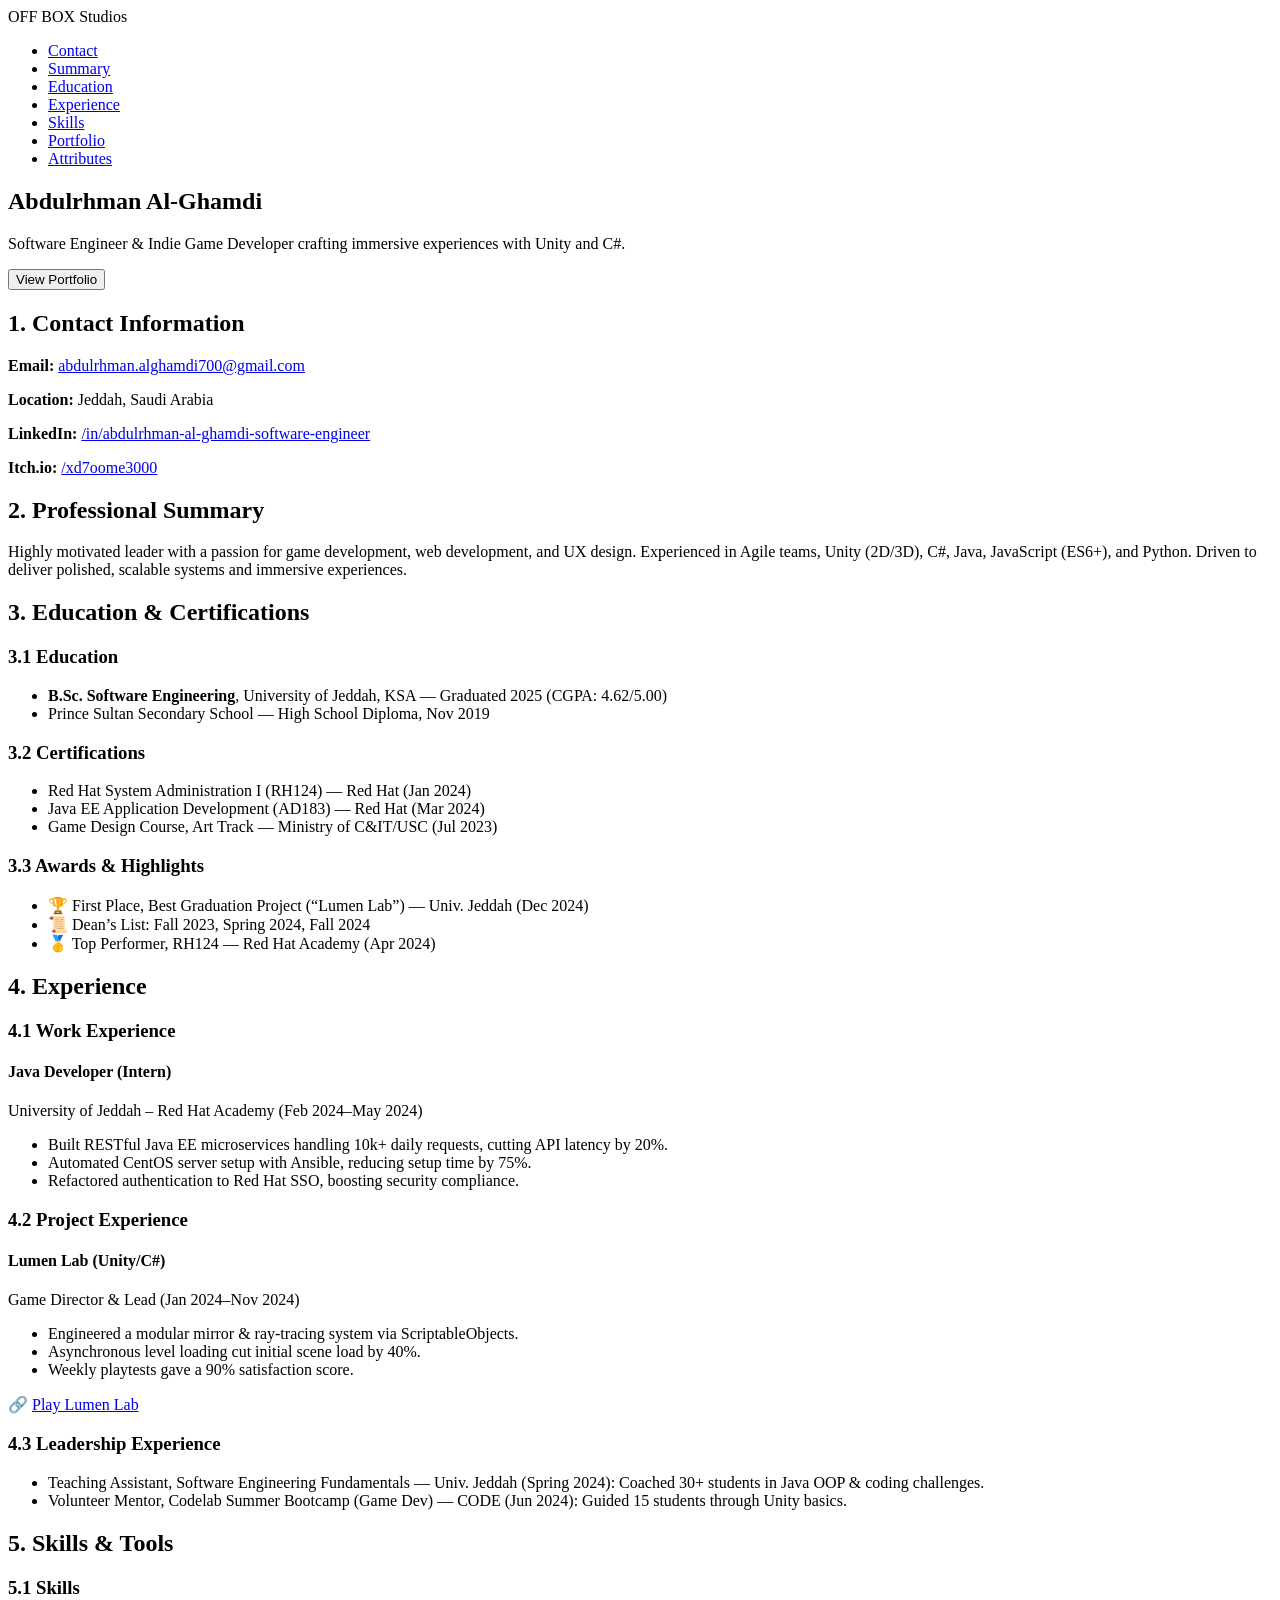
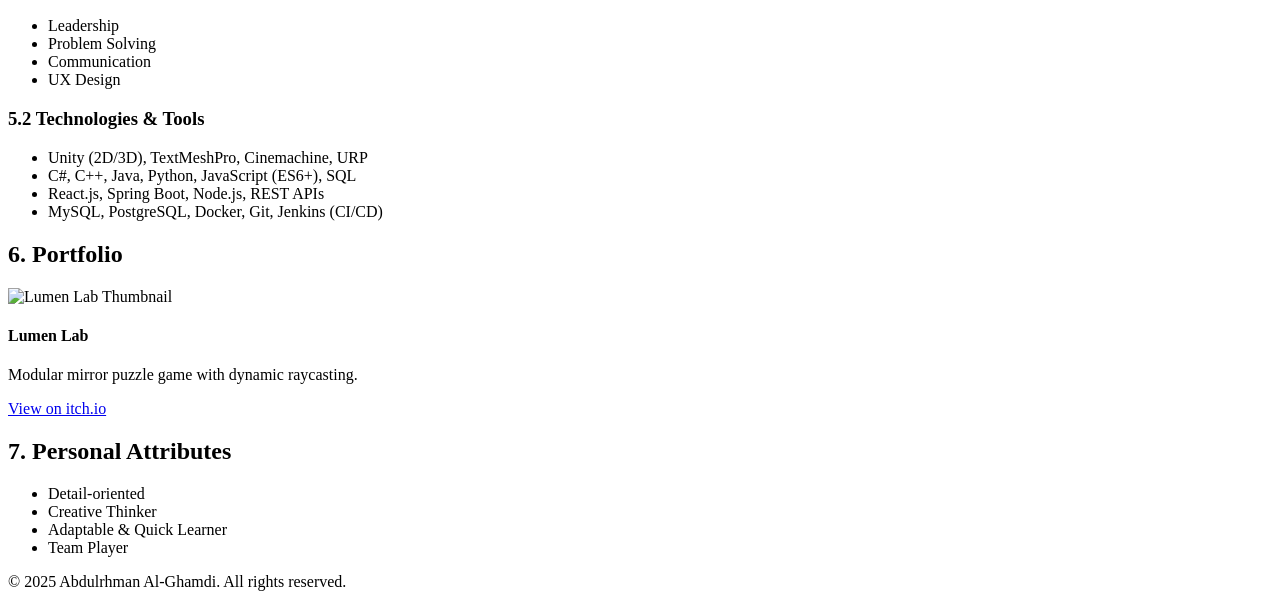
==== index.html @ 54366334 "update 0.2" ====
<!DOCTYPE html>
<html lang="en">
<head>
  <meta charset="UTF-8" />
  <meta
    name="viewport"
    content="width=device-width, initial-scale=1.0"
  />
  <meta http-equiv="Content-Security-Policy"
        content="default-src 'self'; script-src 'self'; style-src 'self'">
  <title>Abdulrhman Al-Ghamdi — Game Developer Portfolio</title>
  <link rel="stylesheet" href="styles.css" />
</head>
<body>
  <!-- Header / Nav -->
  <header>
    <div class="logo">OFF BOX Studios</div>
    <nav>
      <ul>
        <li><a href="#contact">Contact</a></li>
        <li><a href="#summary">Summary</a></li>
        <li><a href="#education">Education</a></li>
        <li><a href="#experience">Experience</a></li>
        <li><a href="#skills">Skills</a></li>
        <li><a href="#portfolio">Portfolio</a></li>
        <li><a href="#attributes">Attributes</a></li>
      </ul>
    </nav>
  </header>

  <!-- Hero with Bite Button -->
  <section class="hero" id="home">
    <h1>Abdulrhman Al-Ghamdi</h1>
    <p>Software Engineer & Indie Game Developer crafting immersive experiences with Unity and C#.</p>
    <div class="bite-button-wrapper">
      <button id="homePlayBtn" class="bite-button">View Portfolio</button>
      <div class="teeth"></div>
    </div>
  </section>

  <!-- 1. Contact Information -->
  <section id="contact" class="panel">
    <h2>1. Contact Information</h2>
    <p><strong>Email:</strong> <a href="mailto:abdulrhman.alghamdi700@gmail.com">abdulrhman.alghamdi700@gmail.com</a></p>
    <p><strong>Location:</strong> Jeddah, Saudi Arabia</p>
    <p><strong>LinkedIn:</strong> <a href="https://linkedin.com/in/abdulrhman-al-ghamdi-software-engineer" target="_blank">/in/abdulrhman-al-ghamdi-software-engineer</a></p>
    <p><strong>Itch.io:</strong> <a href="https://itch.io/xd7oome3000" target="_blank">/xd7oome3000</a></p>
  </section>

  <!-- 2. Professional Summary -->
  <section id="summary" class="panel">
    <h2>2. Professional Summary</h2>
    <p>Highly motivated leader with a passion for game development, web development, and UX design. Experienced in Agile teams, Unity (2D/3D), C#, Java, JavaScript (ES6+), and Python. Driven to deliver polished, scalable systems and immersive experiences.</p>
  </section>

  <!-- 3. Education & Certifications -->
  <section id="education" class="panel">
    <h2>3. Education &amp; Certifications</h2>
    <h3>3.1 Education</h3>
    <ul>
      <li><strong>B.Sc. Software Engineering</strong>, University of Jeddah, KSA — Graduated 2025 (CGPA: 4.62/5.00)</li>
      <li>Prince Sultan Secondary School — High School Diploma, Nov 2019</li>
    </ul>
    <h3>3.2 Certifications</h3>
    <ul>
      <li>Red Hat System Administration I (RH124) — Red Hat (Jan 2024)</li>
      <li>Java EE Application Development (AD183) — Red Hat (Mar 2024)</li>
      <li>Game Design Course, Art Track — Ministry of C&IT/USC (Jul 2023)</li>
    </ul>
    <h3>3.3 Awards & Highlights</h3>
    <ul>
      <li>🏆 First Place, Best Graduation Project (“Lumen Lab”) — Univ. Jeddah (Dec 2024)</li>
      <li>📜 Dean’s List: Fall 2023, Spring 2024, Fall 2024</li>
      <li>🥇 Top Performer, RH124 — Red Hat Academy (Apr 2024)</li>
    </ul>
  </section>

  <!-- 4. Experience -->
  <section id="experience" class="panel">
    <h2>4. Experience</h2>
    <h3>4.1 Work Experience</h3>
    <div class="job">
      <h4>Java Developer (Intern)</h4>
      <p>University of Jeddah – Red Hat Academy (Feb 2024–May 2024)</p>
      <ul>
        <li>Built RESTful Java EE microservices handling 10k+ daily requests, cutting API latency by 20%.</li>
        <li>Automated CentOS server setup with Ansible, reducing setup time by 75%.</li>
        <li>Refactored authentication to Red Hat SSO, boosting security compliance.</li>
      </ul>
    </div>
    <h3>4.2 Project Experience</h3>
    <div class="job">
      <h4>Lumen Lab (Unity/C#)</h4>
      <p>Game Director & Lead (Jan 2024–Nov 2024)</p>
      <ul>
        <li>Engineered a modular mirror & ray-tracing system via ScriptableObjects.</li>
        <li>Asynchronous level loading cut initial scene load by 40%.</li>
        <li>Weekly playtests gave a 90% satisfaction score.</li>
      </ul>
      <p>🔗 <a href="#" target="_blank">Play Lumen Lab</a></p>
    </div>
    <h3>4.3 Leadership Experience</h3>
    <ul>
      <li>Teaching Assistant, Software Engineering Fundamentals — Univ. Jeddah (Spring 2024): Coached 30+ students in Java OOP & coding challenges.</li>
      <li>Volunteer Mentor, Codelab Summer Bootcamp (Game Dev) — CODE (Jun 2024): Guided 15 students through Unity basics.</li>
    </ul>
  </section>

  <!-- 5. Skills & Tools -->
  <section id="skills" class="panel">
    <h2>5. Skills &amp; Tools</h2>
    <h3>5.1 Skills</h3>
    <ul class="skills-list">
      <li>Leadership</li>
      <li>Problem Solving</li>
      <li>Communication</li>
      <li>UX Design</li>
    </ul>
    <h3>5.2 Technologies &amp; Tools</h3>
    <ul class="skills-list">
      <li>Unity (2D/3D), TextMeshPro, Cinemachine, URP</li>
      <li>C#, C++, Java, Python, JavaScript (ES6+), SQL</li>
      <li>React.js, Spring Boot, Node.js, REST APIs</li>
      <li>MySQL, PostgreSQL, Docker, Git, Jenkins (CI/CD)</li>
    </ul>
  </section>

  <!-- 6. Portfolio Showcase -->
  <section id="portfolio" class="panel">
    <h2>6. Portfolio</h2>
    <div class="projects-grid">
      <!-- Example Card -->
      <div class="project-card">
        <img src="thumb-lumenlab.jpg" alt="Lumen Lab Thumbnail">
        <h4>Lumen Lab</h4>
        <p>Modular mirror puzzle game with dynamic raycasting.</p>
        <a href="#" target="_blank">View on itch.io</a>
      </div>
      <!-- Add more project cards here -->
    </div>
  </section>

  <!-- 7. Personal Attributes -->
  <section id="attributes" class="panel">
    <h2>7. Personal Attributes</h2>
    <ul>
      <li>Detail-oriented</li>
      <li>Creative Thinker</li>
      <li>Adaptable & Quick Learner</li>
      <li>Team Player</li>
    </ul>
  </section>

  <footer>
    © 2025 Abdulrhman Al-Ghamdi. All rights reserved.
  </footer>

  <script src="main.js"></script>
</body>
</html>
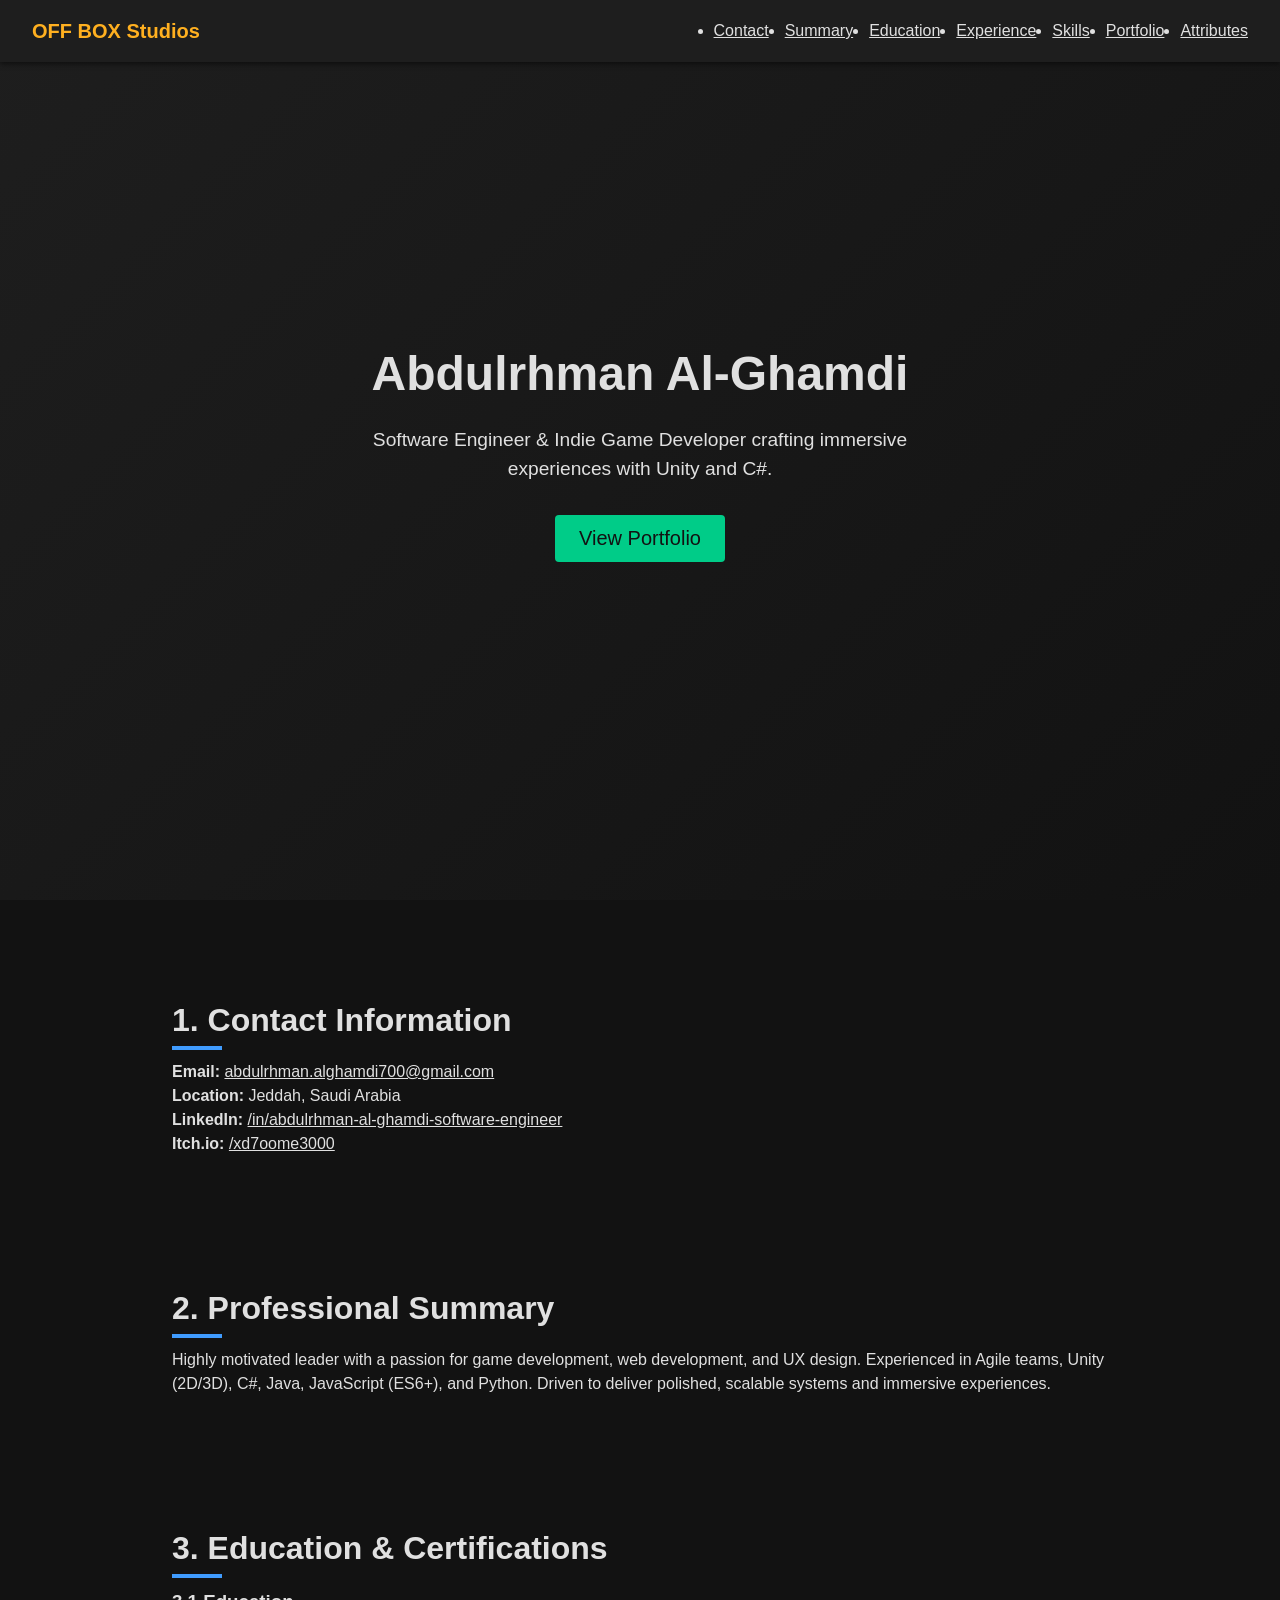
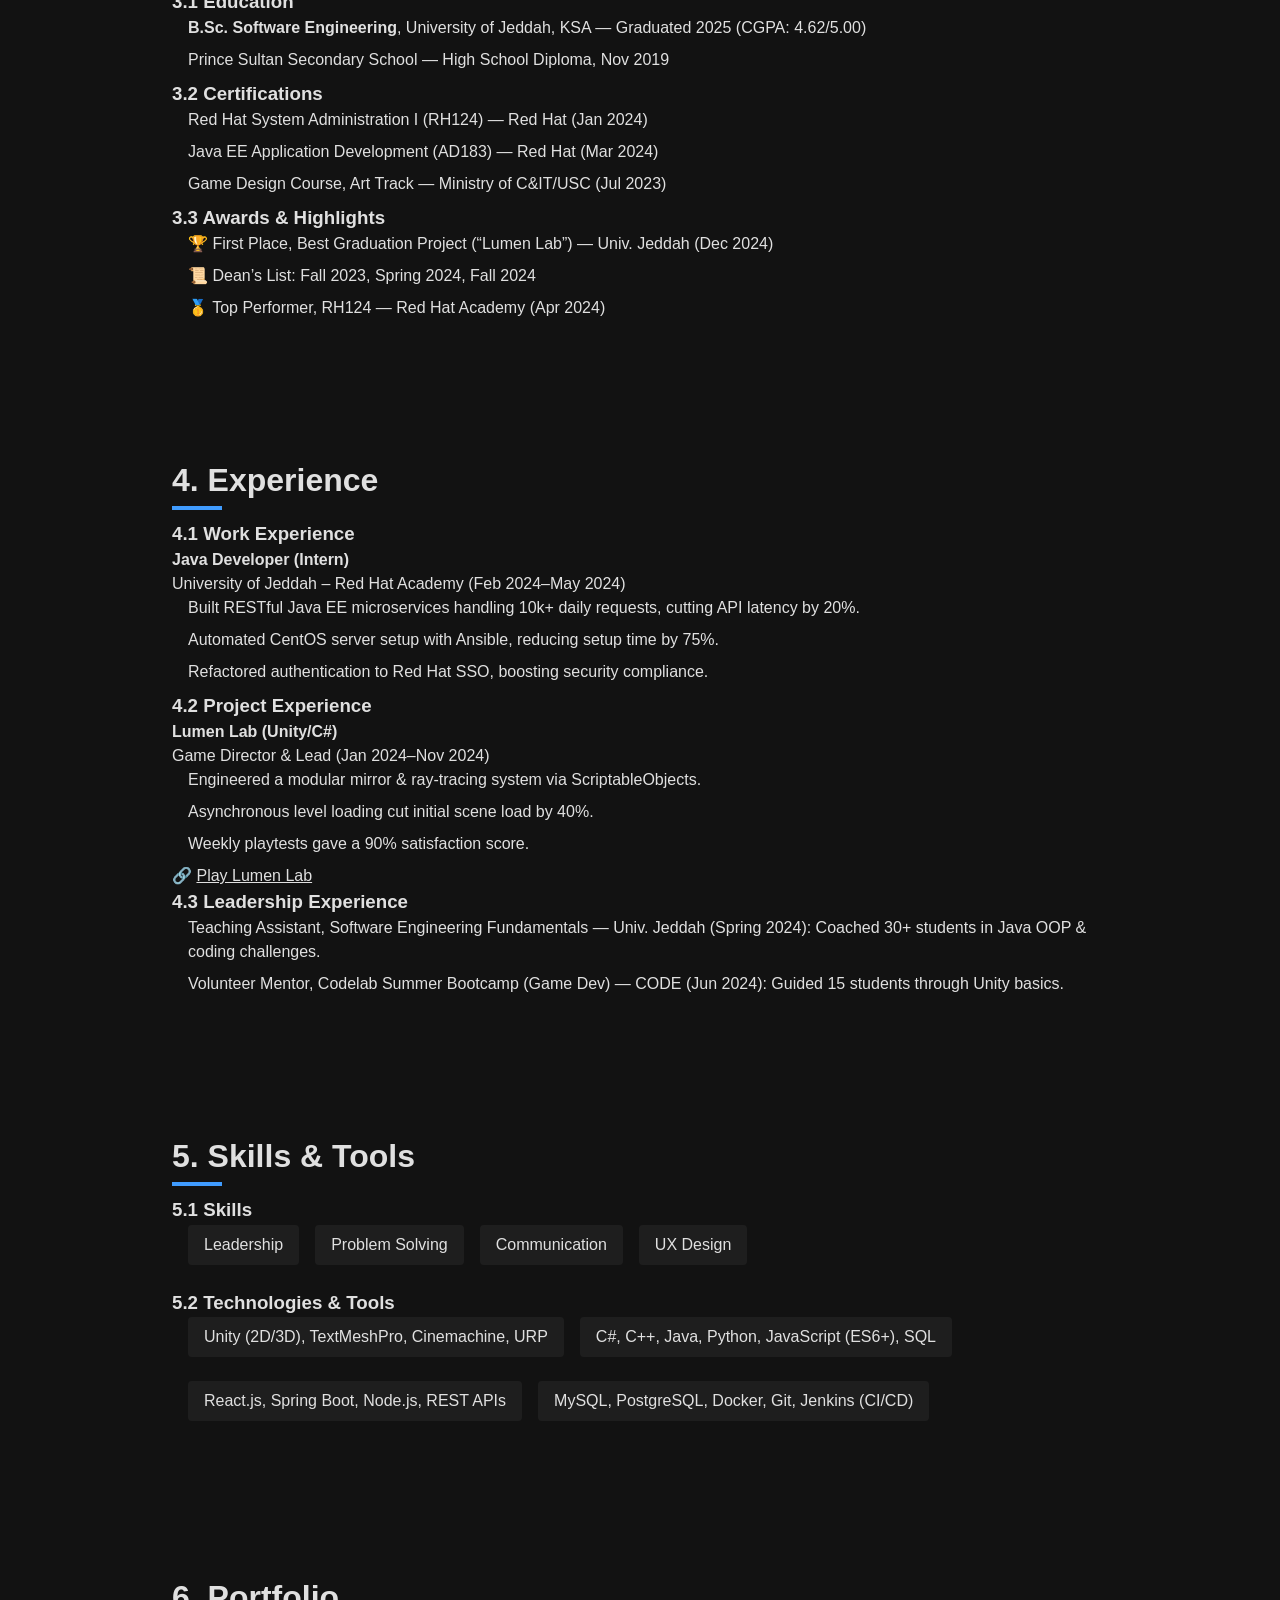
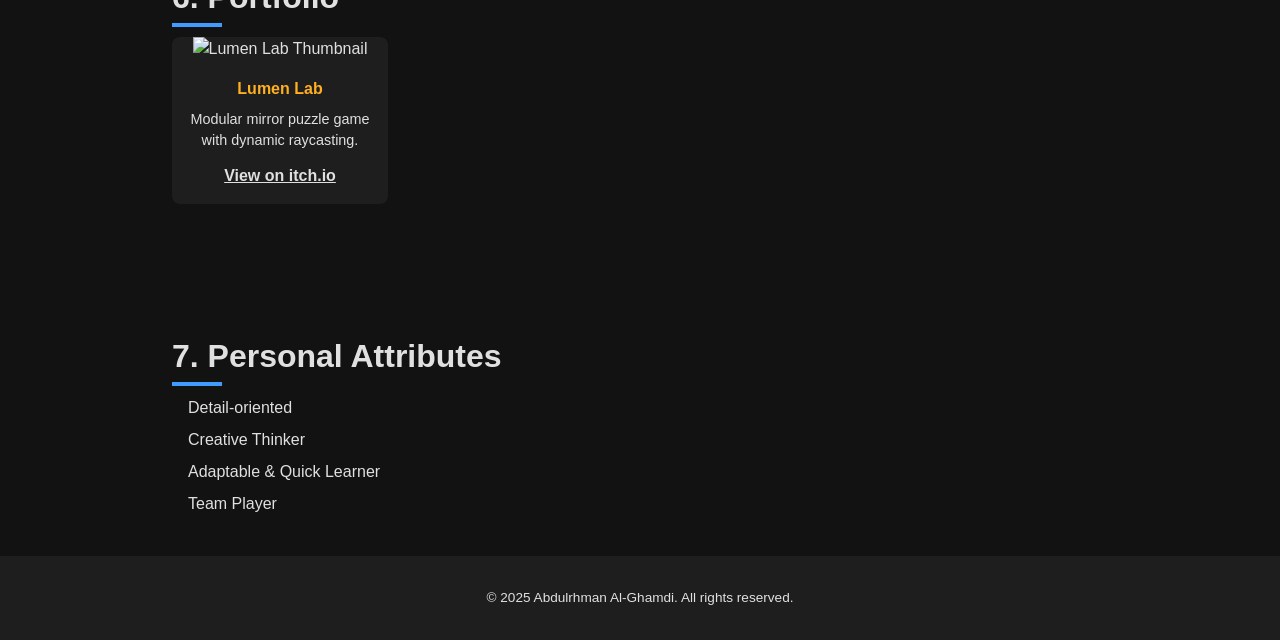
==== commit 0a13295c: "Update index.html" ====
--- a/index.html
+++ b/index.html
@@ -9,7 +9,7 @@
   <meta http-equiv="Content-Security-Policy"
         content="default-src 'self'; script-src 'self'; style-src 'self'">
   <title>Abdulrhman Al-Ghamdi — Game Developer Portfolio</title>
-  <link rel="stylesheet" href="styles.css" />
+  <link rel="stylesheet" href="CSS/style.css" />
 </head>
 <body>
   <!-- Header / Nav -->
@@ -155,6 +155,6 @@
     © 2025 Abdulrhman Al-Ghamdi. All rights reserved.
   </footer>
 
-  <script src="main.js"></script>
+  <script src="JS/main.js"></script>
 </body>
 </html>
--- a/CSS/style.css
+++ b/CSS/style.css
@@ -0,0 +1,233 @@
+/* === Variables & Resets === */
+:root {
+  --yellow: #ffb020;
+  --green:  #00cc88;
+  --blue:   #409cff;
+  --dark:   #121212;
+  --gray:   #1e1e1e;
+  --light:  #e0e0e0;
+  --dur:    0.3s;
+}
+
+* {
+  margin: 0;
+  padding: 0;
+  box-sizing: border-box;
+}
+html {
+  scroll-behavior: smooth;
+}
+body {
+  background: var(--dark);
+  color: var(--light);
+  font-family: 'Segoe UI', sans-serif;
+  line-height: 1.5;
+}
+
+/* === Links & Buttons === */
+a {
+  color: var(--light);
+  transition: color var(--dur);
+}
+a:hover {
+  color: var(--blue);
+}
+
+.bite-button {
+  position: relative;
+  z-index: 1;
+  padding: clamp(0.5rem, 2vw, 0.75rem) clamp(1rem, 4vw, 1.5rem);
+  font-size: clamp(1rem, 4vw, 1.25rem);
+  background: var(--green);
+  border: none;
+  border-radius: 4px;
+  color: var(--dark);
+  cursor: pointer;
+  overflow: hidden;
+  transition: transform var(--dur);
+}
+.bite-button:hover {
+  transform: translateY(-2px);
+}
+
+/* Teeth (hidden) */
+.bite-button-wrapper {
+  position: relative;
+  display: inline-block;
+}
+.teeth {
+  position: absolute;
+  top: -100%;
+  left: 0;
+  width: 100%;
+  height: 100%;
+  background: url('teeth.png') bottom center no-repeat;
+  background-size: contain;
+  transition: transform 0.4s ease-in;
+  transform: translateY(0);
+  z-index: 2;
+}
+/* Trigger the bite */
+.bite-button-wrapper.bite .teeth {
+  transform: translateY(100%);
+}
+
+/* === Header & Navigation === */
+header {
+  position: fixed;
+  top: 0;
+  width: 100%;
+  background: var(--gray);
+  padding: 1rem 2rem;
+  display: flex;
+  justify-content: space-between;
+  align-items: center;
+  box-shadow: 0 2px 5px rgba(0,0,0,0.5);
+  z-index: 100;
+}
+header .logo {
+  color: var(--yellow);
+  font-weight: bold;
+  font-size: 1.25rem;
+}
+header nav ul {
+  display: flex;
+  gap: 1rem;
+}
+header nav a {
+  position: relative;
+}
+header nav a::after {
+  content: '';
+  position: absolute;
+  bottom: -4px;
+  left: 0;
+  width: 0;
+  height: 2px;
+  background: var(--blue);
+  transition: width var(--dur);
+}
+header nav a:hover::after {
+  width: 100%;
+}
+
+/* === Hero === */
+.hero {
+  height: 100vh;
+  display: flex;
+  flex-direction: column;
+  justify-content: center;
+  align-items: center;
+  padding: 0 1rem;
+  background: linear-gradient(135deg, var(--gray), var(--dark));
+  text-align: center;
+}
+.hero h1 {
+  font-size: clamp(2rem, 6vw, 3rem);
+  margin-bottom: 1rem;
+}
+.hero p {
+  font-size: clamp(1rem, 4vw, 1.2rem);
+  max-width: 600px;
+  margin-bottom: 2rem;
+}
+
+/* === Sections === */
+.panel {
+  padding: 6rem 2rem 2rem;
+  max-width: 1000px;
+  margin: 0 auto;
+}
+.panel h2 {
+  font-size: 2rem;
+  margin-bottom: 1rem;
+  position: relative;
+  display: inline-block;
+}
+.panel h2::after {
+  content: '';
+  position: absolute;
+  bottom: -6px;
+  left: 0;
+  width: 50px;
+  height: 4px;
+  background: var(--blue);
+}
+
+/* === Grids & Cards === */
+.projects-grid {
+  display: grid;
+  grid-template-columns: repeat(auto-fill, minmax(200px, 1fr));
+  gap: 1.5rem;
+}
+.project-card {
+  background: var(--gray);
+  border-radius: 8px;
+  overflow: hidden;
+  text-align: center;
+  transition: transform var(--dur), box-shadow var(--dur);
+}
+.project-card img {
+  width: 100%;
+  height: 140px;
+  object-fit: cover;
+}
+.project-card h4 {
+  padding: 1rem 0 0.5rem;
+  color: var(--yellow);
+}
+.project-card p {
+  padding: 0 0.75rem 0.75rem;
+  font-size: 0.9rem;
+}
+.project-card a {
+  display: inline-block;
+  margin-bottom: 1rem;
+  font-weight: bold;
+}
+.project-card:hover {
+  transform: translateY(-5px);
+  box-shadow: 0 8px 16px rgba(0,0,0,0.7);
+}
+
+/* === Lists & Skills === */
+.panel ul {
+  list-style: none;
+  margin-left: 1rem;
+}
+.panel ul li {
+  margin-bottom: 0.5rem;
+}
+.skills-list {
+  display: flex;
+  flex-wrap: wrap;
+  gap: 1rem;
+  margin-bottom: 1rem;
+}
+.skills-list li {
+  background: var(--gray);
+  padding: 0.5rem 1rem;
+  border-radius: 4px;
+}
+
+/* === Footer === */
+footer {
+  text-align: center;
+  padding: 2rem;
+  background: var(--gray);
+  font-size: 0.85rem;
+}
+
+/* === Responsive Breakpoints === */
+@media (max-width: 1024px) {
+  header { padding: 0.75rem 1rem; }
+  .hero { padding: 0 1rem; }
+}
+@media (max-width: 768px) {
+  .projects-grid { gap: 1rem; }
+  .bite-button { width: 100%; text-align: center; }
+}
+@media (max-width: 480px) {
+  header .logo { font-size: 1rem; }
+  header nav ul { flex-wrap: wrap; gap: 0.5rem; }
+}
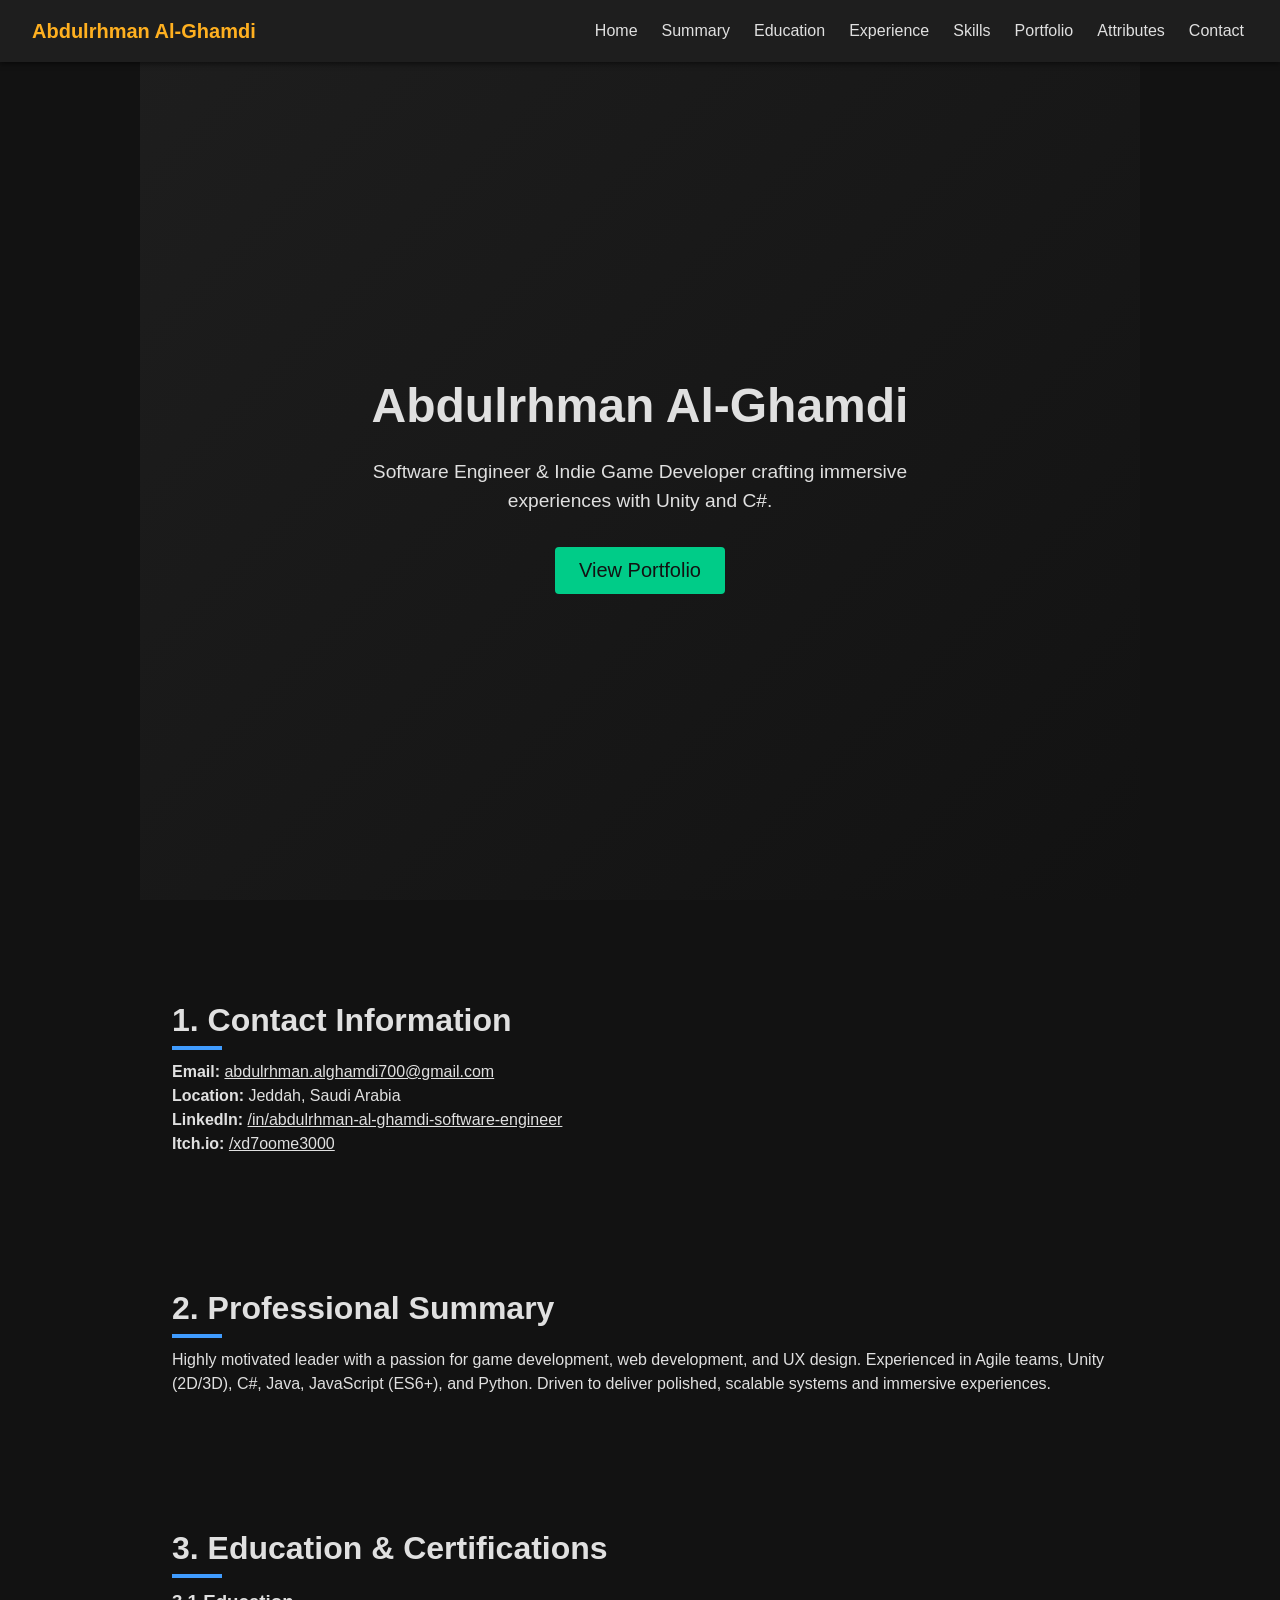
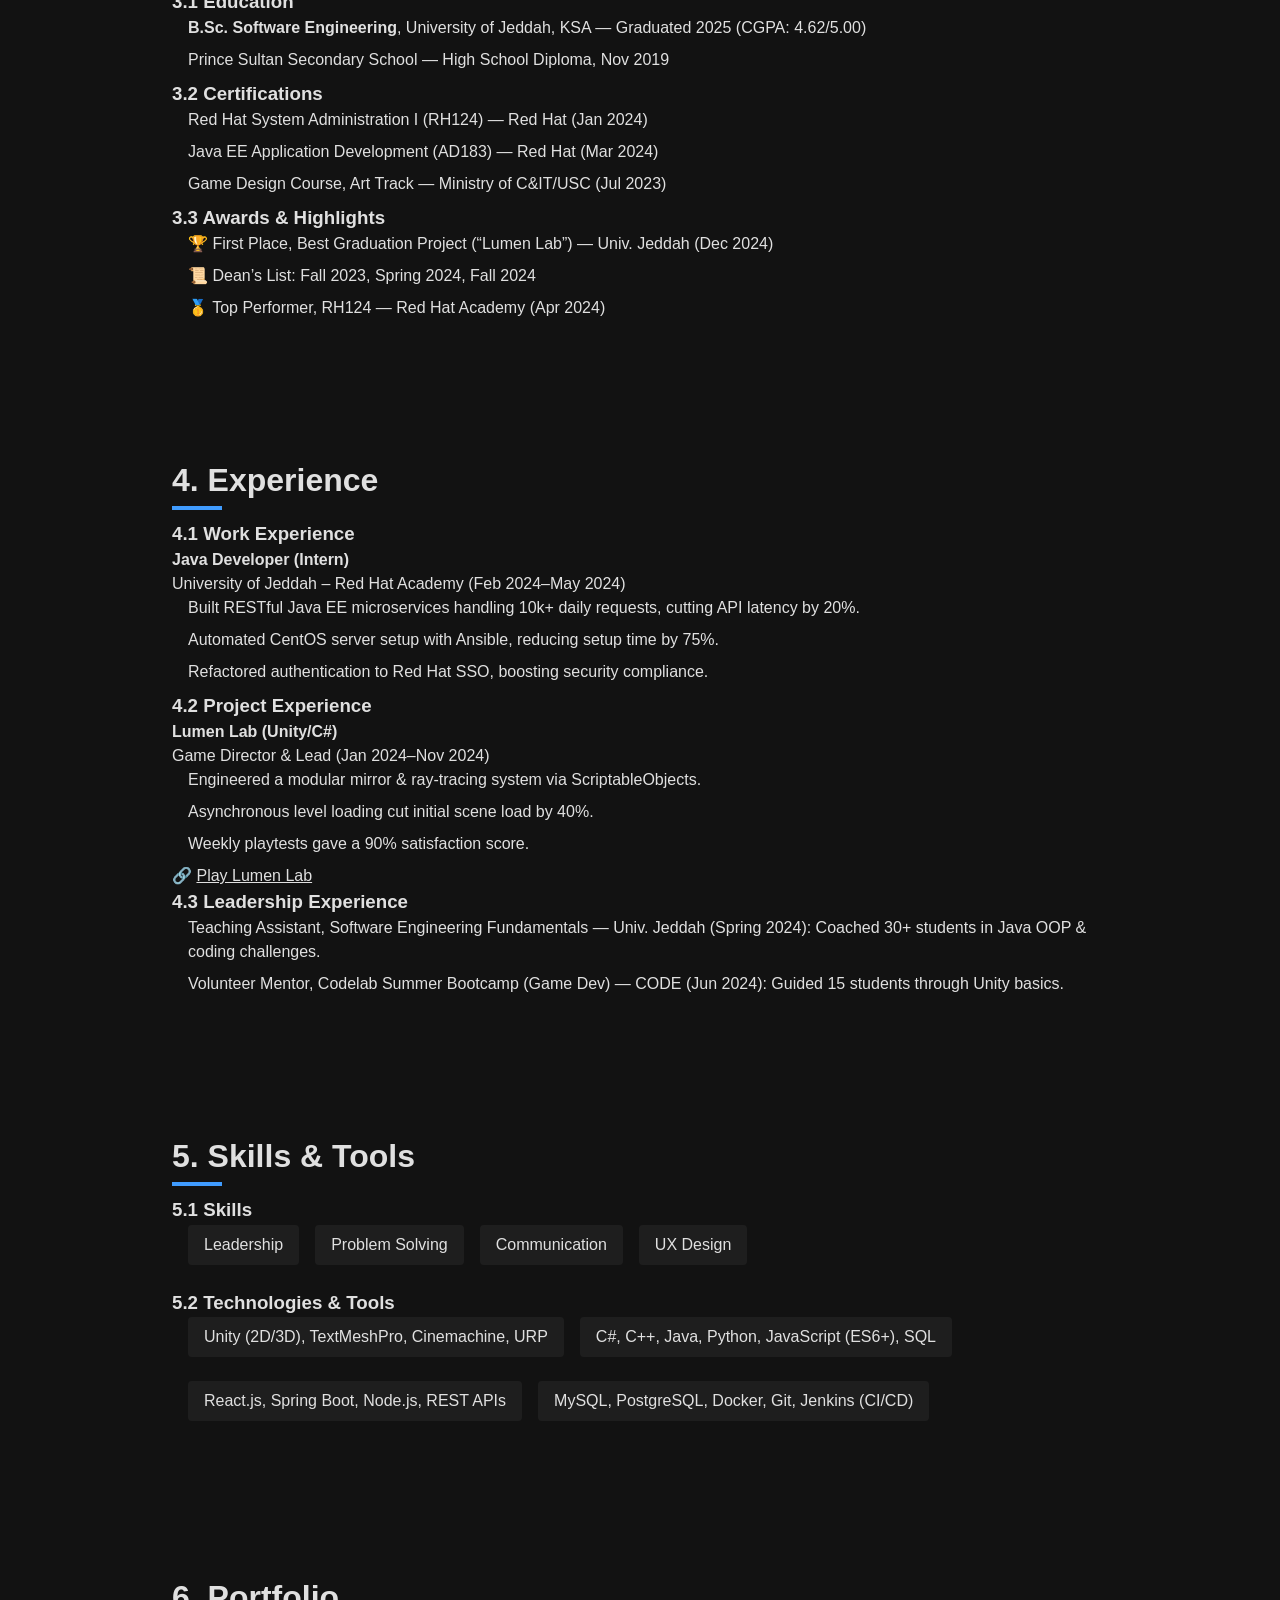
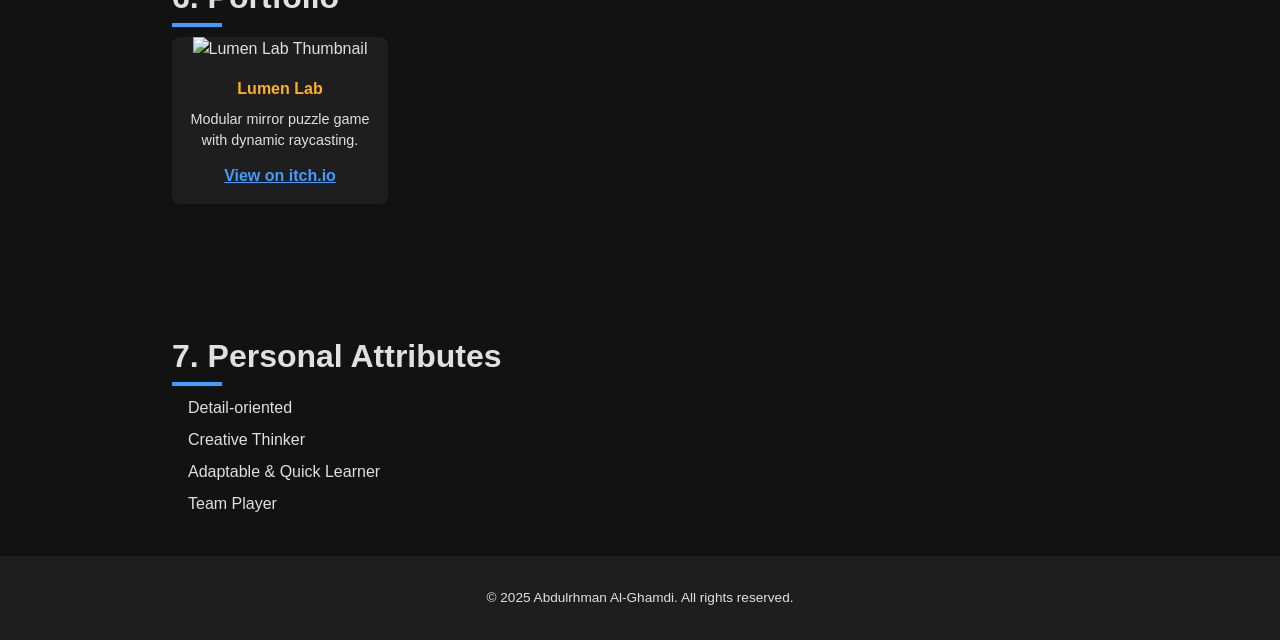
==== commit 0b6768ea: "a" ====
--- a/index.html
+++ b/index.html
@@ -1,3 +1,4 @@
+<!-- index.html -->
 <!DOCTYPE html>
 <html lang="en">
 <head>
@@ -7,34 +8,44 @@
     content="width=device-width, initial-scale=1.0"
   />
   <meta http-equiv="Content-Security-Policy"
-        content="default-src 'self'; script-src 'self'; style-src 'self'">
+        content="default-src 'self'; script-src 'self'; style-src 'self' https://fonts.googleapis.com; font-src https://fonts.gstatic.com">
   <title>Abdulrhman Al-Ghamdi — Game Developer Portfolio</title>
+  <meta name="description" content="Portfolio of Abdulrhman Al-Ghamdi, Unity & C# Game Developer specializing in Odin Inspector tools and immersive gameplay experiences.">
+  <!-- Open Graph -->
+  <meta property="og:title" content="Abdulrhman Al-Ghamdi — Game Developer Portfolio">
+  <meta property="og:description" content="Check out my Unity projects, case studies, and demos.">
+  <meta property="og:image" content="images/social-card.png">
+
+  <!-- Google Font -->
+  <link href="https://fonts.googleapis.com/css2?family=Montserrat:wght@400;600;700&display=swap" rel="stylesheet">
   <link rel="stylesheet" href="CSS/style.css" />
 </head>
 <body>
   <!-- Header / Nav -->
   <header>
-    <div class="logo">OFF BOX Studios</div>
-    <nav>
+    <div class="logo"><a href="#home">Abdulrhman Al-Ghamdi</a></div>
+    <button class="nav-toggle" aria-label="Toggle navigation">☰</button>
+    <nav class="nav" aria-label="Main navigation">
       <ul>
-        <li><a href="#contact">Contact</a></li>
+        <li><a href="#home">Home</a></li>
         <li><a href="#summary">Summary</a></li>
         <li><a href="#education">Education</a></li>
         <li><a href="#experience">Experience</a></li>
         <li><a href="#skills">Skills</a></li>
         <li><a href="#portfolio">Portfolio</a></li>
         <li><a href="#attributes">Attributes</a></li>
+        <li><a href="#contact">Contact</a></li>
       </ul>
     </nav>
   </header>
 
   <!-- Hero with Bite Button -->
-  <section class="hero" id="home">
+  <section class="hero panel" id="home">
     <h1>Abdulrhman Al-Ghamdi</h1>
     <p>Software Engineer & Indie Game Developer crafting immersive experiences with Unity and C#.</p>
     <div class="bite-button-wrapper">
       <button id="homePlayBtn" class="bite-button">View Portfolio</button>
-      <div class="teeth"></div>
+      <div class="teeth" aria-hidden="true"></div>
     </div>
   </section>
 
@@ -43,8 +54,8 @@
     <h2>1. Contact Information</h2>
     <p><strong>Email:</strong> <a href="mailto:abdulrhman.alghamdi700@gmail.com">abdulrhman.alghamdi700@gmail.com</a></p>
     <p><strong>Location:</strong> Jeddah, Saudi Arabia</p>
-    <p><strong>LinkedIn:</strong> <a href="https://linkedin.com/in/abdulrhman-al-ghamdi-software-engineer" target="_blank">/in/abdulrhman-al-ghamdi-software-engineer</a></p>
-    <p><strong>Itch.io:</strong> <a href="https://itch.io/xd7oome3000" target="_blank">/xd7oome3000</a></p>
+    <p><strong>LinkedIn:</strong> <a href="https://linkedin.com/in/abdulrhman-al-ghamdi-software-engineer" target="_blank" rel="noopener">/in/abdulrhman-al-ghamdi-software-engineer</a></p>
+    <p><strong>Itch.io:</strong> <a href="https://itch.io/xd7oome3000" target="_blank" rel="noopener">/xd7oome3000</a></p>
   </section>
 
   <!-- 2. Professional Summary -->
@@ -65,7 +76,7 @@
     <ul>
       <li>Red Hat System Administration I (RH124) — Red Hat (Jan 2024)</li>
       <li>Java EE Application Development (AD183) — Red Hat (Mar 2024)</li>
-      <li>Game Design Course, Art Track — Ministry of C&IT/USC (Jul 2023)</li>
+      <li>Game Design Course, Art Track — Ministry of C&amp;IT/USC (Jul 2023)</li>
     </ul>
     <h3>3.3 Awards & Highlights</h3>
     <ul>
@@ -97,7 +108,7 @@
         <li>Asynchronous level loading cut initial scene load by 40%.</li>
         <li>Weekly playtests gave a 90% satisfaction score.</li>
       </ul>
-      <p>🔗 <a href="#" target="_blank">Play Lumen Lab</a></p>
+      <p>🔗 <a href="#" target="_blank" rel="noopener">Play Lumen Lab</a></p>
     </div>
     <h3>4.3 Leadership Experience</h3>
     <ul>
@@ -134,7 +145,7 @@
         <img src="thumb-lumenlab.jpg" alt="Lumen Lab Thumbnail">
         <h4>Lumen Lab</h4>
         <p>Modular mirror puzzle game with dynamic raycasting.</p>
-        <a href="#" target="_blank">View on itch.io</a>
+        <a href="#" target="_blank" rel="noopener">View on itch.io</a>
       </div>
       <!-- Add more project cards here -->
     </div>
--- a/CSS/style.css
+++ b/CSS/style.css
@@ -1,3 +1,4 @@
+/* CSS/style.css */
 /* === Variables & Resets === */
 :root {
   --yellow: #ffb020;
@@ -20,7 +21,7 @@
 body {
   background: var(--dark);
   color: var(--light);
-  font-family: 'Segoe UI', sans-serif;
+  font-family: 'Montserrat', 'Segoe UI', sans-serif;
   line-height: 1.5;
 }
 
@@ -29,8 +30,10 @@
   color: var(--light);
   transition: color var(--dur);
 }
-a:hover {
+a:hover,
+a:focus {
   color: var(--blue);
+  outline: none;
 }
 
 .bite-button {
@@ -46,7 +49,8 @@
   overflow: hidden;
   transition: transform var(--dur);
 }
-.bite-button:hover {
+.bite-button:hover,
+.bite-button:focus {
   transform: translateY(-2px);
 }
 
@@ -61,13 +65,12 @@
   left: 0;
   width: 100%;
   height: 100%;
-  background: url('teeth.png') bottom center no-repeat;
+  background: url('../images/teeth.png') bottom center no-repeat;
   background-size: contain;
   transition: transform 0.4s ease-in;
   transform: translateY(0);
   z-index: 2;
 }
-/* Trigger the bite */
 .bite-button-wrapper.bite .teeth {
   transform: translateY(100%);
 }
@@ -85,19 +88,23 @@
   box-shadow: 0 2px 5px rgba(0,0,0,0.5);
   z-index: 100;
 }
-header .logo {
+.logo a {
   color: var(--yellow);
   font-weight: bold;
   font-size: 1.25rem;
-}
-header nav ul {
+  text-decoration: none;
+}
+.nav ul {
   display: flex;
   gap: 1rem;
-}
-header nav a {
-  position: relative;
-}
-header nav a::after {
+  list-style: none;
+}
+.nav a {
+  position: relative;
+  text-decoration: none;
+  padding: 0.25rem;
+}
+.nav a::after {
   content: '';
   position: absolute;
   bottom: -4px;
@@ -107,8 +114,43 @@
   background: var(--blue);
   transition: width var(--dur);
 }
-header nav a:hover::after {
-  width: 100%;
+.nav a:hover::after,
+.nav a.active::after {
+  width: 100%;
+}
+
+/* Nav toggle button */
+.nav-toggle {
+  display: none;
+  background: none;
+  border: none;
+  font-size: 1.5rem;
+  color: var(--light);
+  cursor: pointer;
+}
+
+/* === Mobile Nav === */
+@media (max-width: 768px) {
+  .nav {
+    display: none;
+    flex-direction: column;
+    background: var(--gray);
+    position: absolute;
+    top: 100%;
+    left: 0;
+    width: 100%;
+    padding: 1rem 0;
+  }
+  .nav.open {
+    display: flex;
+  }
+  .nav ul {
+    flex-direction: column;
+    gap: 0.75rem;
+  }
+  .nav-toggle {
+    display: block;
+  }
 }
 
 /* === Hero === */
@@ -184,6 +226,7 @@
   display: inline-block;
   margin-bottom: 1rem;
   font-weight: bold;
+  color: var(--blue);
 }
 .project-card:hover {
   transform: translateY(-5px);
@@ -223,10 +266,6 @@
   header { padding: 0.75rem 1rem; }
   .hero { padding: 0 1rem; }
 }
-@media (max-width: 768px) {
-  .projects-grid { gap: 1rem; }
-  .bite-button { width: 100%; text-align: center; }
-}
 @media (max-width: 480px) {
   header .logo { font-size: 1rem; }
   header nav ul { flex-wrap: wrap; gap: 0.5rem; }
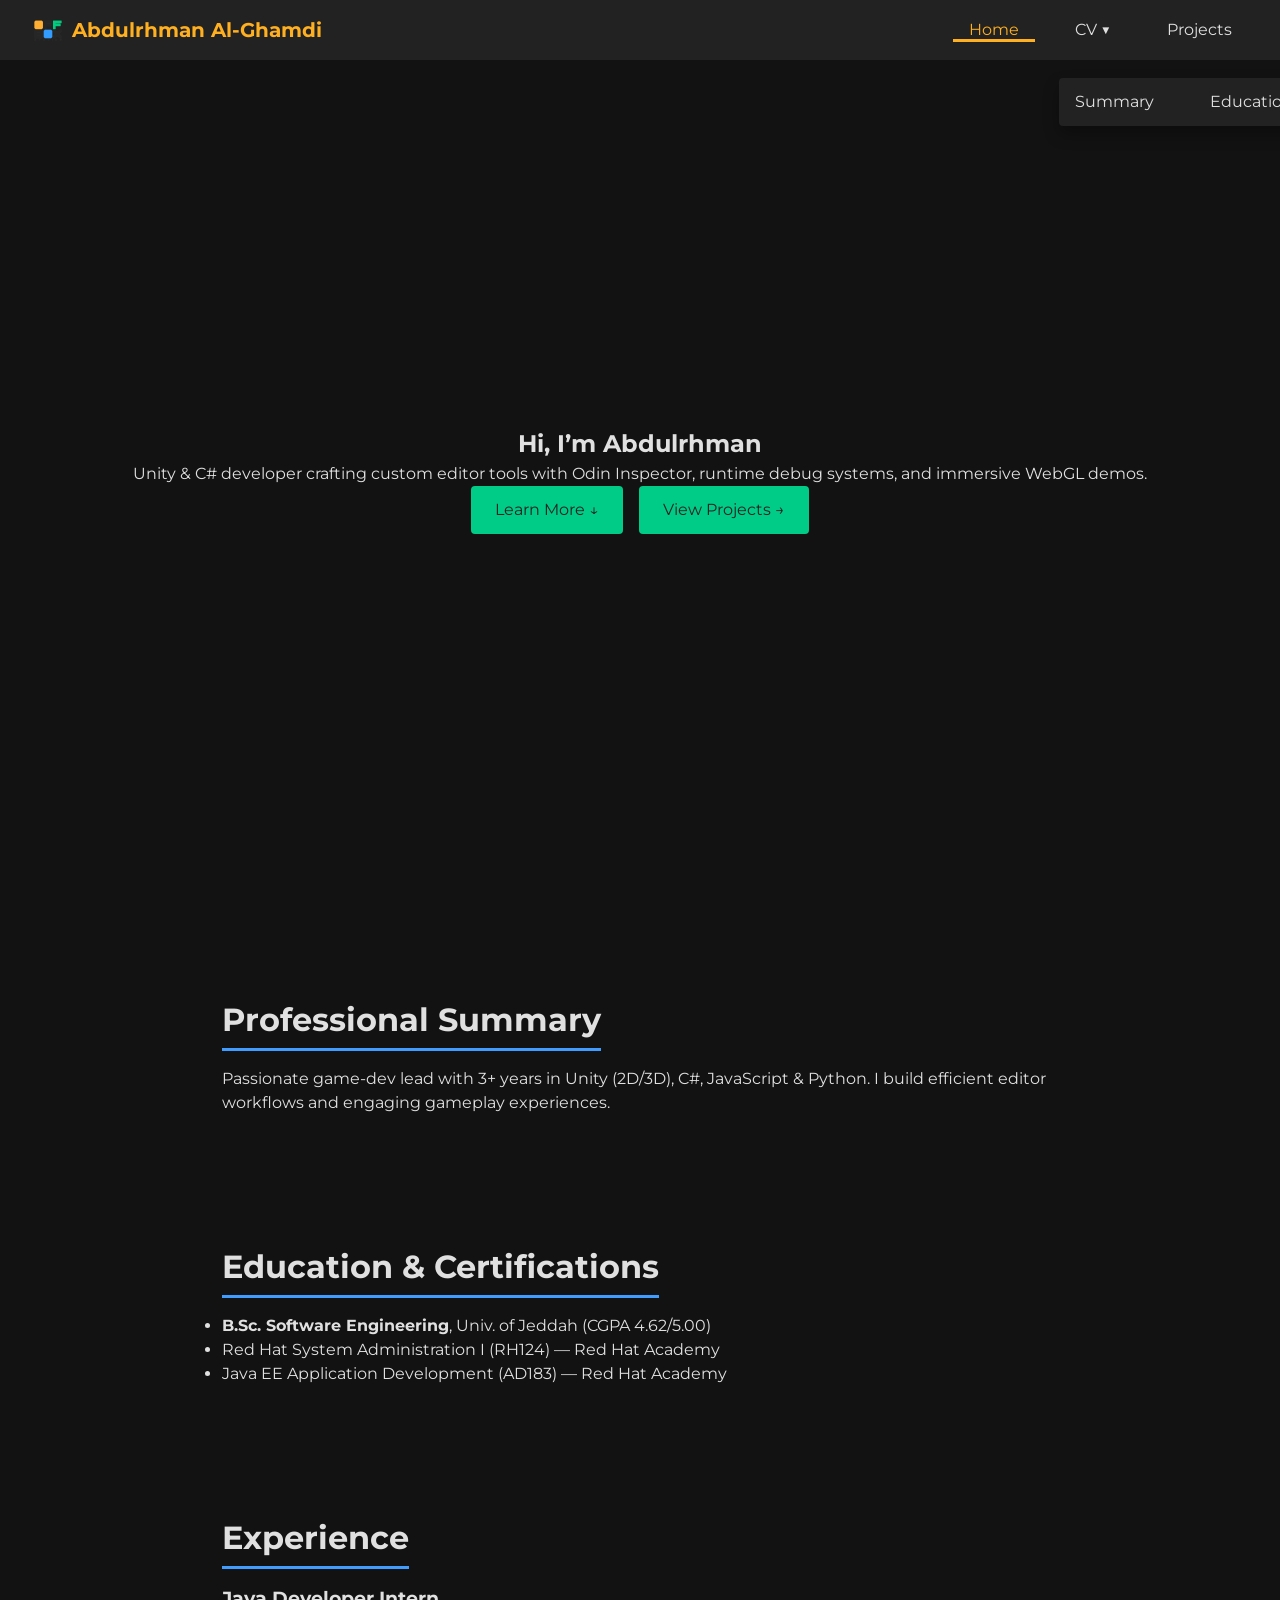
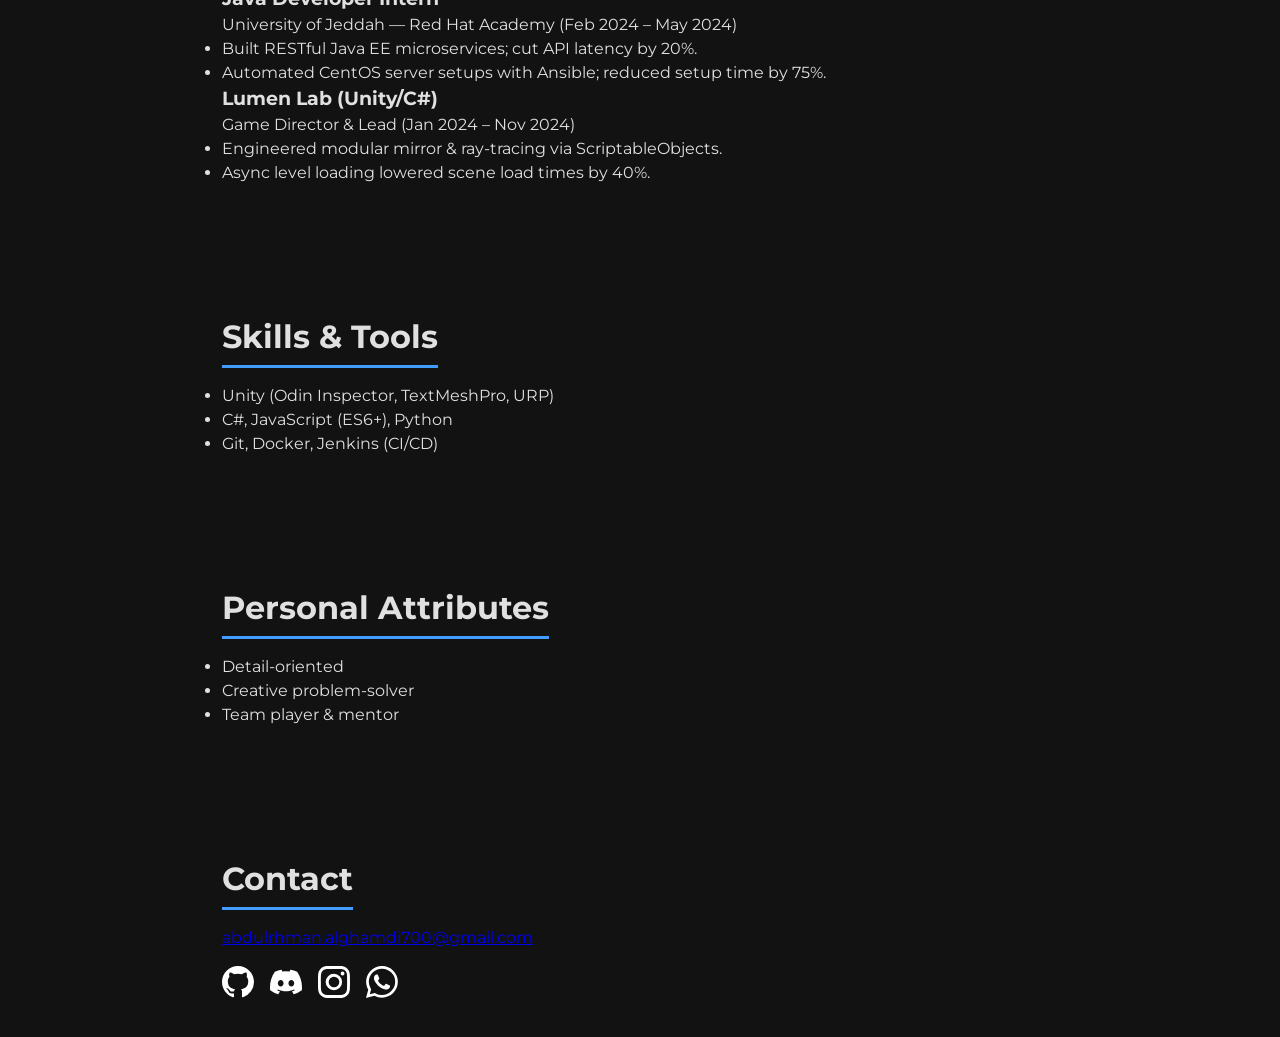
==== commit 2b8101ac: "new 0.5" ====
--- a/index.html
+++ b/index.html
@@ -1,170 +1,127 @@
-<!-- index.html -->
 <!DOCTYPE html>
 <html lang="en">
 <head>
   <meta charset="UTF-8" />
-  <meta
-    name="viewport"
-    content="width=device-width, initial-scale=1.0"
-  />
-  <meta http-equiv="Content-Security-Policy"
-        content="default-src 'self'; script-src 'self'; style-src 'self' https://fonts.googleapis.com; font-src https://fonts.gstatic.com">
-  <title>Abdulrhman Al-Ghamdi — Game Developer Portfolio</title>
-  <meta name="description" content="Portfolio of Abdulrhman Al-Ghamdi, Unity & C# Game Developer specializing in Odin Inspector tools and immersive gameplay experiences.">
-  <!-- Open Graph -->
-  <meta property="og:title" content="Abdulrhman Al-Ghamdi — Game Developer Portfolio">
-  <meta property="og:description" content="Check out my Unity projects, case studies, and demos.">
-  <meta property="og:image" content="images/social-card.png">
+  <meta name="viewport" content="width=device-width,initial-scale=1.0" />
+  <title>Abdulrhman Al-Ghamdi — CV</title>
+  <meta name="description" content="CV of Abdulrhman Al-Ghamdi, Unity & C# Game Developer" />
 
   <!-- Google Font -->
-  <link href="https://fonts.googleapis.com/css2?family=Montserrat:wght@400;600;700&display=swap" rel="stylesheet">
+  <link
+    href="https://fonts.googleapis.com/css2?family=Montserrat:wght@400;600;700&display=swap"
+    rel="stylesheet"
+  />
+
+  <!-- Main stylesheet -->
   <link rel="stylesheet" href="CSS/style.css" />
 </head>
 <body>
-  <!-- Header / Nav -->
   <header>
-    <div class="logo"><a href="#home">Abdulrhman Al-Ghamdi</a></div>
-    <button class="nav-toggle" aria-label="Toggle navigation">☰</button>
-    <nav class="nav" aria-label="Main navigation">
+    <div class="logo">
+      <img src="Assets/image/OFF BOX Studio LOGO Black .png" alt="OFF BOX Studios Logo" />
+      <span>Abdulrhman Al-Ghamdi</span>
+    </div>
+
+    <button class="nav-toggle" aria-label="Toggle menu">☰</button>
+
+    <nav class="nav">
       <ul>
-        <li><a href="#home">Home</a></li>
-        <li><a href="#summary">Summary</a></li>
-        <li><a href="#education">Education</a></li>
-        <li><a href="#experience">Experience</a></li>
-        <li><a href="#skills">Skills</a></li>
-        <li><a href="#portfolio">Portfolio</a></li>
-        <li><a href="#attributes">Attributes</a></li>
-        <li><a href="#contact">Contact</a></li>
+        <li><a href="#home" class="active">Home</a></li>
+        <li class="dropdown">
+          <button class="dropbtn">CV ▼</button>
+          <ul class="dropdown-content">
+            <li><a href="#summary">Summary</a></li>
+            <li><a href="#education">Education</a></li>
+            <li><a href="#experience">Experience</a></li>
+            <li><a href="#skills">Skills</a></li>
+            <li><a href="#attributes">Attributes</a></li>
+            <li><a href="#contact">Contact</a></li>
+          </ul>
+        </li>
+        <li><a href="Projects/index.html">Projects</a></li>
       </ul>
     </nav>
   </header>
 
-  <!-- Hero with Bite Button -->
-  <section class="hero panel" id="home">
-    <h1>Abdulrhman Al-Ghamdi</h1>
-    <p>Software Engineer & Indie Game Developer crafting immersive experiences with Unity and C#.</p>
-    <div class="bite-button-wrapper">
-      <button id="homePlayBtn" class="bite-button">View Portfolio</button>
-      <div class="teeth" aria-hidden="true"></div>
-    </div>
-  </section>
+  <main>
+    <!-- Hero -->
+    <section id="home" class="hero">
+      <h1>Hi, I’m Abdulrhman</h1>
+      <p>
+        Unity &amp; C# developer crafting custom editor tools with Odin Inspector,
+        runtime debug systems, and immersive WebGL demos.
+      </p>
+      <div class="hero-buttons">
+        <a href="#summary" class="btn">Learn More ↓</a>
+        <a href="Projects/index.html" class="btn">View Projects →</a>
+      </div>
+    </section>
 
-  <!-- 1. Contact Information -->
-  <section id="contact" class="panel">
-    <h2>1. Contact Information</h2>
-    <p><strong>Email:</strong> <a href="mailto:abdulrhman.alghamdi700@gmail.com">abdulrhman.alghamdi700@gmail.com</a></p>
-    <p><strong>Location:</strong> Jeddah, Saudi Arabia</p>
-    <p><strong>LinkedIn:</strong> <a href="https://linkedin.com/in/abdulrhman-al-ghamdi-software-engineer" target="_blank" rel="noopener">/in/abdulrhman-al-ghamdi-software-engineer</a></p>
-    <p><strong>Itch.io:</strong> <a href="https://itch.io/xd7oome3000" target="_blank" rel="noopener">/xd7oome3000</a></p>
-  </section>
+    <!-- Summary -->
+    <section id="summary" class="panel">
+      <h2>Professional Summary</h2>
+      <p>Passionate game-dev lead with 3+ years in Unity (2D/3D), C#, JavaScript &amp; Python. I build efficient editor workflows and engaging gameplay experiences.</p>
+    </section>
 
-  <!-- 2. Professional Summary -->
-  <section id="summary" class="panel">
-    <h2>2. Professional Summary</h2>
-    <p>Highly motivated leader with a passion for game development, web development, and UX design. Experienced in Agile teams, Unity (2D/3D), C#, Java, JavaScript (ES6+), and Python. Driven to deliver polished, scalable systems and immersive experiences.</p>
-  </section>
+    <!-- Education -->
+    <section id="education" class="panel">
+      <h2>Education &amp; Certifications</h2>
+      <ul>
+        <li><strong>B.Sc. Software Engineering</strong>, Univ. of Jeddah (CGPA 4.62/5.00)</li>
+        <li>Red Hat System Administration I (RH124) — Red Hat Academy</li>
+        <li>Java EE Application Development (AD183) — Red Hat Academy</li>
+      </ul>
+    </section>
 
-  <!-- 3. Education & Certifications -->
-  <section id="education" class="panel">
-    <h2>3. Education &amp; Certifications</h2>
-    <h3>3.1 Education</h3>
-    <ul>
-      <li><strong>B.Sc. Software Engineering</strong>, University of Jeddah, KSA — Graduated 2025 (CGPA: 4.62/5.00)</li>
-      <li>Prince Sultan Secondary School — High School Diploma, Nov 2019</li>
-    </ul>
-    <h3>3.2 Certifications</h3>
-    <ul>
-      <li>Red Hat System Administration I (RH124) — Red Hat (Jan 2024)</li>
-      <li>Java EE Application Development (AD183) — Red Hat (Mar 2024)</li>
-      <li>Game Design Course, Art Track — Ministry of C&amp;IT/USC (Jul 2023)</li>
-    </ul>
-    <h3>3.3 Awards & Highlights</h3>
-    <ul>
-      <li>🏆 First Place, Best Graduation Project (“Lumen Lab”) — Univ. Jeddah (Dec 2024)</li>
-      <li>📜 Dean’s List: Fall 2023, Spring 2024, Fall 2024</li>
-      <li>🥇 Top Performer, RH124 — Red Hat Academy (Apr 2024)</li>
-    </ul>
-  </section>
+    <!-- Experience -->
+    <section id="experience" class="panel">
+      <h2>Experience</h2>
+      <h3>Java Developer Intern</h3>
+      <p>University of Jeddah — Red Hat Academy (Feb 2024 – May 2024)</p>
+      <ul>
+        <li>Built RESTful Java EE microservices; cut API latency by 20%.</li>
+        <li>Automated CentOS server setups with Ansible; reduced setup time by 75%.</li>
+      </ul>
+      <h3>Lumen Lab (Unity/C#)</h3>
+      <p>Game Director &amp; Lead (Jan 2024 – Nov 2024)</p>
+      <ul>
+        <li>Engineered modular mirror &amp; ray-tracing via ScriptableObjects.</li>
+        <li>Async level loading lowered scene load times by 40%.</li>
+      </ul>
+    </section>
 
-  <!-- 4. Experience -->
-  <section id="experience" class="panel">
-    <h2>4. Experience</h2>
-    <h3>4.1 Work Experience</h3>
-    <div class="job">
-      <h4>Java Developer (Intern)</h4>
-      <p>University of Jeddah – Red Hat Academy (Feb 2024–May 2024)</p>
+    <!-- Skills -->
+    <section id="skills" class="panel">
+      <h2>Skills &amp; Tools</h2>
       <ul>
-        <li>Built RESTful Java EE microservices handling 10k+ daily requests, cutting API latency by 20%.</li>
-        <li>Automated CentOS server setup with Ansible, reducing setup time by 75%.</li>
-        <li>Refactored authentication to Red Hat SSO, boosting security compliance.</li>
+        <li>Unity (Odin Inspector, TextMeshPro, URP)</li>
+        <li>C#, JavaScript (ES6+), Python</li>
+        <li>Git, Docker, Jenkins (CI/CD)</li>
       </ul>
-    </div>
-    <h3>4.2 Project Experience</h3>
-    <div class="job">
-      <h4>Lumen Lab (Unity/C#)</h4>
-      <p>Game Director & Lead (Jan 2024–Nov 2024)</p>
+    </section>
+
+    <!-- Attributes -->
+    <section id="attributes" class="panel">
+      <h2>Personal Attributes</h2>
       <ul>
-        <li>Engineered a modular mirror & ray-tracing system via ScriptableObjects.</li>
-        <li>Asynchronous level loading cut initial scene load by 40%.</li>
-        <li>Weekly playtests gave a 90% satisfaction score.</li>
+        <li>Detail-oriented</li>
+        <li>Creative problem-solver</li>
+        <li>Team player &amp; mentor</li>
       </ul>
-      <p>🔗 <a href="#" target="_blank" rel="noopener">Play Lumen Lab</a></p>
-    </div>
-    <h3>4.3 Leadership Experience</h3>
-    <ul>
-      <li>Teaching Assistant, Software Engineering Fundamentals — Univ. Jeddah (Spring 2024): Coached 30+ students in Java OOP & coding challenges.</li>
-      <li>Volunteer Mentor, Codelab Summer Bootcamp (Game Dev) — CODE (Jun 2024): Guided 15 students through Unity basics.</li>
-    </ul>
-  </section>
+    </section>
 
-  <!-- 5. Skills & Tools -->
-  <section id="skills" class="panel">
-    <h2>5. Skills &amp; Tools</h2>
-    <h3>5.1 Skills</h3>
-    <ul class="skills-list">
-      <li>Leadership</li>
-      <li>Problem Solving</li>
-      <li>Communication</li>
-      <li>UX Design</li>
-    </ul>
-    <h3>5.2 Technologies &amp; Tools</h3>
-    <ul class="skills-list">
-      <li>Unity (2D/3D), TextMeshPro, Cinemachine, URP</li>
-      <li>C#, C++, Java, Python, JavaScript (ES6+), SQL</li>
-      <li>React.js, Spring Boot, Node.js, REST APIs</li>
-      <li>MySQL, PostgreSQL, Docker, Git, Jenkins (CI/CD)</li>
-    </ul>
-  </section>
-
-  <!-- 6. Portfolio Showcase -->
-  <section id="portfolio" class="panel">
-    <h2>6. Portfolio</h2>
-    <div class="projects-grid">
-      <!-- Example Card -->
-      <div class="project-card">
-        <img src="thumb-lumenlab.jpg" alt="Lumen Lab Thumbnail">
-        <h4>Lumen Lab</h4>
-        <p>Modular mirror puzzle game with dynamic raycasting.</p>
-        <a href="#" target="_blank" rel="noopener">View on itch.io</a>
+    <!-- Contact -->
+    <section id="contact" class="panel">
+      <h2>Contact</h2>
+      <p><a href="mailto:abdulrhman.alghamdi700@gmail.com">abdulrhman.alghamdi700@gmail.com</a></p>
+      <div class="social-icons">
+        <a href="https://github.com/yourusername"><img src="Assets/SVG/github.svg" alt="GitHub" /></a>
+        <a href="https://discord.gg/..."><img src="Assets/SVG/discord.svg" alt="Discord" /></a>
+        <a href="https://instagram.com/yourusername"><img src="Assets/SVG/instagram.svg" alt="Instagram" /></a>
+        <a href="https://wa.me/yourNumber"><img src="Assets/SVG/whatsapp.svg" alt="WhatsApp" /></a>
       </div>
-      <!-- Add more project cards here -->
-    </div>
-  </section>
-
-  <!-- 7. Personal Attributes -->
-  <section id="attributes" class="panel">
-    <h2>7. Personal Attributes</h2>
-    <ul>
-      <li>Detail-oriented</li>
-      <li>Creative Thinker</li>
-      <li>Adaptable & Quick Learner</li>
-      <li>Team Player</li>
-    </ul>
-  </section>
-
-  <footer>
-    © 2025 Abdulrhman Al-Ghamdi. All rights reserved.
-  </footer>
+    </section>
+  </main>
 
   <script src="JS/main.js"></script>
 </body>
--- a/CSS/style.css
+++ b/CSS/style.css
@@ -1,15 +1,13 @@
-/* CSS/style.css */
-/* === Variables & Resets === */
+/* === Variables & Reset === */
 :root {
-  --yellow: #ffb020;
-  --green:  #00cc88;
-  --blue:   #409cff;
+  --yellow: #FFB020;
+  --green:  #00CC88;
+  --blue:   #409CFF;
+  --black:  #222222;
   --dark:   #121212;
-  --gray:   #1e1e1e;
-  --light:  #e0e0e0;
+  --light:  #E0E0E0;
   --dur:    0.3s;
 }
-
 * {
   margin: 0;
   padding: 0;
@@ -21,105 +19,109 @@
 body {
   background: var(--dark);
   color: var(--light);
-  font-family: 'Montserrat', 'Segoe UI', sans-serif;
+  font-family: 'Montserrat', sans-serif;
   line-height: 1.5;
 }
 
-/* === Links & Buttons === */
-a {
+/* === Header & Nav === */
+header {
+  display: flex;
+  align-items: center;
+  justify-content: space-between;
+  height: 60px;
+  padding: 0 2rem;
+  background: var(--black);
+  position: fixed;
+  top: 0; left: 0; right: 0;
+  z-index: 1000;
+}
+.logo {
+  display: flex;
+  align-items: center;
+}
+.logo img {
+  height: 2rem;
+  margin-right: 0.5rem;
+}
+.logo span {
+  color: var(--yellow);
+  font-weight: 700;
+  font-size: 1.25rem;
+}
+
+/* Nav list */
+.nav ul {
+  display: flex;
+  list-style: none;
+  align-items: center;
+  gap: 1.5rem;
+}
+.nav a,
+.dropbtn {
+  position: relative;
+  display: block;
+  padding: 0 1rem;
+  line-height: 60px;
   color: var(--light);
+  background: none;
+  border: none;
+  font: inherit;
+  text-decoration: none;
+  cursor: pointer;
   transition: color var(--dur);
 }
-a:hover,
-a:focus {
-  color: var(--blue);
-  outline: none;
-}
-
-.bite-button {
-  position: relative;
-  z-index: 1;
-  padding: clamp(0.5rem, 2vw, 0.75rem) clamp(1rem, 4vw, 1.5rem);
-  font-size: clamp(1rem, 4vw, 1.25rem);
-  background: var(--green);
-  border: none;
-  border-radius: 4px;
-  color: var(--dark);
-  cursor: pointer;
-  overflow: hidden;
-  transition: transform var(--dur);
-}
-.bite-button:hover,
-.bite-button:focus {
-  transform: translateY(-2px);
-}
-
-/* Teeth (hidden) */
-.bite-button-wrapper {
-  position: relative;
-  display: inline-block;
-}
-.teeth {
+.nav a:hover,
+.nav a.active,
+.dropbtn:hover {
+  color: var(--yellow);
+}
+.nav a.active::after {
+  content: '';
   position: absolute;
-  top: -100%;
+  bottom: 0;
   left: 0;
   width: 100%;
-  height: 100%;
-  background: url('../images/teeth.png') bottom center no-repeat;
-  background-size: contain;
-  transition: transform 0.4s ease-in;
-  transform: translateY(0);
-  z-index: 2;
-}
-.bite-button-wrapper.bite .teeth {
-  transform: translateY(100%);
-}
-
-/* === Header & Navigation === */
-header {
-  position: fixed;
-  top: 0;
-  width: 100%;
-  background: var(--gray);
-  padding: 1rem 2rem;
-  display: flex;
-  justify-content: space-between;
-  align-items: center;
-  box-shadow: 0 2px 5px rgba(0,0,0,0.5);
-  z-index: 100;
-}
-.logo a {
-  color: var(--yellow);
-  font-weight: bold;
-  font-size: 1.25rem;
+  height: 3px;
+  background: var(--yellow);
+}
+
+/* Dropdown specifics */
+.dropdown {
+  position: relative;
+}
+.dropdown-content {
+  display: none;
+  position: absolute;
+  top: 60px;
+  left: 0;
+  background: var(--black);
+  min-width: 180px;
+  box-shadow: 0 8px 16px rgba(0,0,0,0.3);
+  border-radius: 4px;
+  overflow: hidden;
+  z-index: 1001;
+}
+.dropdown-content li {
+  list-style: none;
+}
+.dropdown-content a {
+  display: block;
+  padding: 0.75rem 1rem;
+  color: var(--light);
   text-decoration: none;
-}
-.nav ul {
-  display: flex;
-  gap: 1rem;
-  list-style: none;
-}
-.nav a {
-  position: relative;
-  text-decoration: none;
-  padding: 0.25rem;
-}
-.nav a::after {
-  content: '';
-  position: absolute;
-  bottom: -4px;
-  left: 0;
-  width: 0;
-  height: 2px;
+  transition: background var(--dur), color var(--dur);
+}
+.dropdown-content a:hover {
   background: var(--blue);
-  transition: width var(--dur);
-}
-.nav a:hover::after,
-.nav a.active::after {
-  width: 100%;
-}
-
-/* Nav toggle button */
+  color: var(--dark);
+}
+/* show on hover (desktop) or on .open (mobile) */
+.dropdown:hover > .dropdown-content,
+.dropdown.open > .dropdown-content {
+  display: block;
+}
+
+/* Nav toggle (mobile) */
 .nav-toggle {
   display: none;
   background: none;
@@ -129,144 +131,171 @@
   cursor: pointer;
 }
 
-/* === Mobile Nav === */
-@media (max-width: 768px) {
-  .nav {
-    display: none;
-    flex-direction: column;
-    background: var(--gray);
-    position: absolute;
-    top: 100%;
-    left: 0;
-    width: 100%;
-    padding: 1rem 0;
-  }
-  .nav.open {
-    display: flex;
-  }
-  .nav ul {
-    flex-direction: column;
-    gap: 0.75rem;
-  }
-  .nav-toggle {
-    display: block;
-  }
-}
-
 /* === Hero === */
 .hero {
-  height: 100vh;
+  margin-top: 60px; /* push below header */
+  height: calc(100vh - 60px);
   display: flex;
   flex-direction: column;
+  align-items: center;
   justify-content: center;
-  align-items: center;
+  text-align: center;
   padding: 0 1rem;
-  background: linear-gradient(135deg, var(--gray), var(--dark));
-  text-align: center;
-}
-.hero h1 {
-  font-size: clamp(2rem, 6vw, 3rem);
-  margin-bottom: 1rem;
-}
-.hero p {
-  font-size: clamp(1rem, 4vw, 1.2rem);
-  max-width: 600px;
-  margin-bottom: 2rem;
-}
-
-/* === Sections === */
+}
+.hero-buttons {
+  display: flex;
+  gap: 1rem;
+}
+
+/* Buttons */
+a.btn {
+  display: inline-block;
+  background: var(--green);
+  color: var(--black);
+  padding: 0.75rem 1.5rem;
+  border-radius: 4px;
+  text-decoration: none;
+  transition: opacity var(--dur);
+}
+a.btn:hover {
+  opacity: 0.9;
+}
+
+/* Panels */
 .panel {
   padding: 6rem 2rem 2rem;
-  max-width: 1000px;
+  max-width: 900px;
   margin: 0 auto;
 }
 .panel h2 {
   font-size: 2rem;
   margin-bottom: 1rem;
-  position: relative;
+  border-bottom: 3px solid var(--blue);
   display: inline-block;
-}
-.panel h2::after {
-  content: '';
-  position: absolute;
-  bottom: -6px;
-  left: 0;
-  width: 50px;
-  height: 4px;
-  background: var(--blue);
-}
-
-/* === Grids & Cards === */
+  padding-bottom: 0.25rem;
+}
+
+/* Projects grid */
 .projects-grid {
   display: grid;
-  grid-template-columns: repeat(auto-fill, minmax(200px, 1fr));
+  grid-template-columns: repeat(auto-fit, minmax(240px,1fr));
   gap: 1.5rem;
 }
 .project-card {
-  background: var(--gray);
-  border-radius: 8px;
-  overflow: hidden;
+  background: rgba(255,255,255,0.05);
+  border-radius: 6px;
+  padding: 1rem;
   text-align: center;
-  transition: transform var(--dur), box-shadow var(--dur);
+  display: flex; flex-direction: column; gap: 0.5rem;
 }
 .project-card img {
   width: 100%;
-  height: 140px;
-  object-fit: cover;
-}
-.project-card h4 {
-  padding: 1rem 0 0.5rem;
+  border-radius: 4px;
+}
+.play-btn {
+  background: var(--blue);
+  color: #fff;
+  border: none;
+  padding: 0.5rem;
+  border-radius: 4px;
+  cursor: pointer;
+  transition: opacity var(--dur);
+}
+.play-btn:hover {
+  opacity: 0.9;
+}
+.source {
+  margin-top: auto;
+  color: var(--green);
+  font-weight: 600;
+  text-decoration: none;
+  transition: color var(--dur);
+}
+.source:hover {
   color: var(--yellow);
 }
-.project-card p {
-  padding: 0 0.75rem 0.75rem;
-  font-size: 0.9rem;
-}
-.project-card a {
-  display: inline-block;
-  margin-bottom: 1rem;
-  font-weight: bold;
-  color: var(--blue);
-}
-.project-card:hover {
-  transform: translateY(-5px);
-  box-shadow: 0 8px 16px rgba(0,0,0,0.7);
-}
-
-/* === Lists & Skills === */
-.panel ul {
-  list-style: none;
-  margin-left: 1rem;
-}
-.panel ul li {
-  margin-bottom: 0.5rem;
-}
-.skills-list {
-  display: flex;
-  flex-wrap: wrap;
+
+/* Overlay */
+.overlay {
+  position: fixed;
+  inset: 0;
+  background: rgba(0,0,0,0.85);
+  display: none;
+  align-items: center;
+  justify-content: center;
+  z-index: 2000;
+}
+.overlay.open {
+  display: flex;
+}
+.overlay-content {
+  position: relative;
+  width: 90%;
+  max-width: 960px;
+  height: 80vh;
+}
+#demo-frame {
+  width: 100%;
+  height: 100%;
+  border: none;
+  border-radius: 6px;
+  background: #000;
+}
+#overlay-close {
+  position: absolute;
+  top: -1.5rem;
+  right: -1.5rem;
+  background: var(--yellow);
+  border: none;
+  color: var(--black);
+  font-size: 1.5rem;
+  width: 2.5rem;
+  height: 2.5rem;
+  border-radius: 50%;
+  cursor: pointer;
+}
+
+/* Social Icons */
+.social-icons {
+  display: flex;
   gap: 1rem;
-  margin-bottom: 1rem;
-}
-.skills-list li {
-  background: var(--gray);
-  padding: 0.5rem 1rem;
-  border-radius: 4px;
-}
-
-/* === Footer === */
-footer {
-  text-align: center;
-  padding: 2rem;
-  background: var(--gray);
-  font-size: 0.85rem;
-}
-
-/* === Responsive Breakpoints === */
-@media (max-width: 1024px) {
-  header { padding: 0.75rem 1rem; }
-  .hero { padding: 0 1rem; }
-}
-@media (max-width: 480px) {
-  header .logo { font-size: 1rem; }
-  header nav ul { flex-wrap: wrap; gap: 0.5rem; }
-}
+  margin-top: 1rem;
+}
+.social-icons img {
+  width: 32px;
+  filter: invert(1);
+}
+
+/* Utility */
+section + section {
+  margin-top: 2rem;
+}
+
+/* === Mobile Nav & Dropdown === */
+@media (max-width: 768px) {
+  .nav {
+    position: absolute;
+    top: 60px; left: 0; right: 0;
+    background: var(--black);
+    flex-direction: column;
+    display: none;
+  }
+  .nav.open {
+    display: flex;
+  }
+  .nav ul {
+    flex-direction: column;
+    gap: 0;
+  }
+  .nav-toggle {
+    display: block;
+  }
+  /* allow click‐toggle for dropdown */
+  .dropdown-content {
+    position: static;
+    box-shadow: none;
+  }
+  .dropdown.open > .dropdown-content {
+    display: block;
+  }
+}
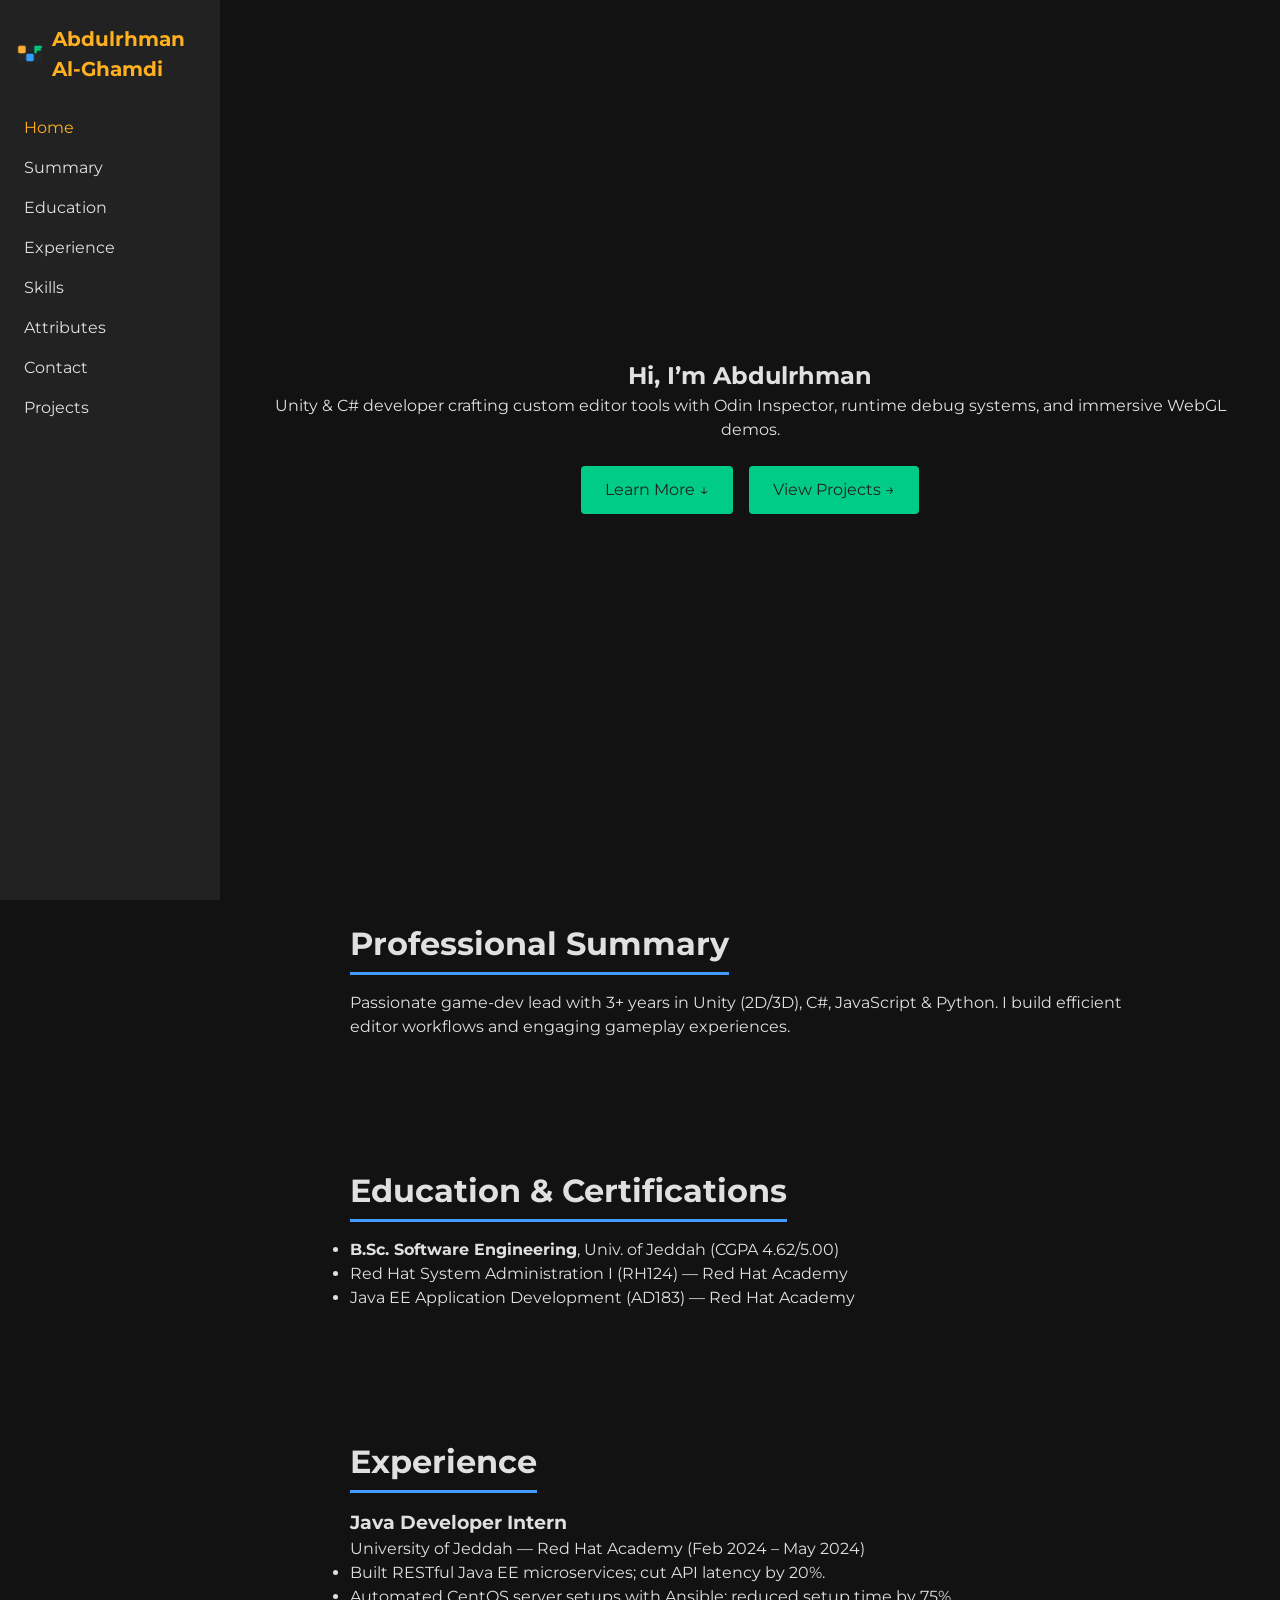
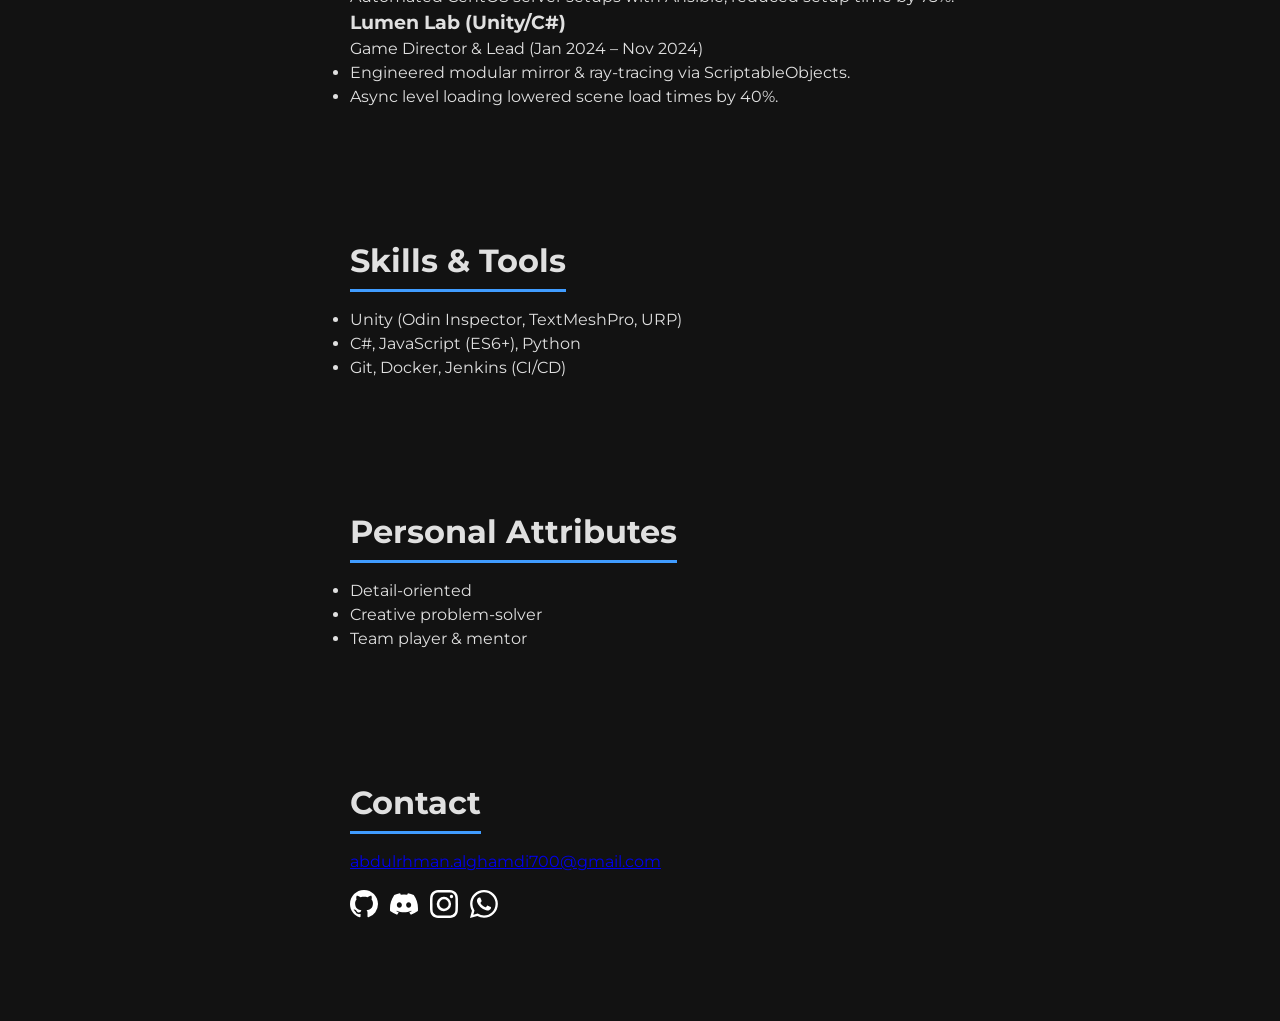
==== commit 7e6e60d8: "full one version 1.0" ====
--- a/index.html
+++ b/index.html
@@ -12,39 +12,38 @@
     rel="stylesheet"
   />
 
-  <!-- Main stylesheet -->
   <link rel="stylesheet" href="CSS/style.css" />
 </head>
 <body>
-  <header>
+
+  <!-- Mobile header with toggle -->
+  <div class="mobile-header">
+    <button class="mobile-toggle" aria-label="Toggle navigation">☰</button>
+    <div class="mobile-logo">Abdulrhman Al-Ghamdi</div>
+  </div>
+
+  <!-- Sidebar -->
+  <aside class="sidebar">
     <div class="logo">
       <img src="Assets/image/OFF BOX Studio LOGO Black .png" alt="OFF BOX Studios Logo" />
       <span>Abdulrhman Al-Ghamdi</span>
     </div>
-
-    <button class="nav-toggle" aria-label="Toggle menu">☰</button>
-
     <nav class="nav">
       <ul>
         <li><a href="#home" class="active">Home</a></li>
-        <li class="dropdown">
-          <button class="dropbtn">CV ▼</button>
-          <ul class="dropdown-content">
-            <li><a href="#summary">Summary</a></li>
-            <li><a href="#education">Education</a></li>
-            <li><a href="#experience">Experience</a></li>
-            <li><a href="#skills">Skills</a></li>
-            <li><a href="#attributes">Attributes</a></li>
-            <li><a href="#contact">Contact</a></li>
-          </ul>
-        </li>
+        <li><a href="#summary">Summary</a></li>
+        <li><a href="#education">Education</a></li>
+        <li><a href="#experience">Experience</a></li>
+        <li><a href="#skills">Skills</a></li>
+        <li><a href="#attributes">Attributes</a></li>
+        <li><a href="#contact">Contact</a></li>
         <li><a href="Projects/index.html">Projects</a></li>
       </ul>
     </nav>
-  </header>
+  </aside>
 
-  <main>
-    <!-- Hero -->
+  <!-- Main content -->
+  <main class="content">
     <section id="home" class="hero">
       <h1>Hi, I’m Abdulrhman</h1>
       <p>
@@ -57,13 +56,11 @@
       </div>
     </section>
 
-    <!-- Summary -->
     <section id="summary" class="panel">
       <h2>Professional Summary</h2>
       <p>Passionate game-dev lead with 3+ years in Unity (2D/3D), C#, JavaScript &amp; Python. I build efficient editor workflows and engaging gameplay experiences.</p>
     </section>
 
-    <!-- Education -->
     <section id="education" class="panel">
       <h2>Education &amp; Certifications</h2>
       <ul>
@@ -73,7 +70,6 @@
       </ul>
     </section>
 
-    <!-- Experience -->
     <section id="experience" class="panel">
       <h2>Experience</h2>
       <h3>Java Developer Intern</h3>
@@ -90,7 +86,6 @@
       </ul>
     </section>
 
-    <!-- Skills -->
     <section id="skills" class="panel">
       <h2>Skills &amp; Tools</h2>
       <ul>
@@ -100,7 +95,6 @@
       </ul>
     </section>
 
-    <!-- Attributes -->
     <section id="attributes" class="panel">
       <h2>Personal Attributes</h2>
       <ul>
@@ -110,15 +104,14 @@
       </ul>
     </section>
 
-    <!-- Contact -->
     <section id="contact" class="panel">
       <h2>Contact</h2>
       <p><a href="mailto:abdulrhman.alghamdi700@gmail.com">abdulrhman.alghamdi700@gmail.com</a></p>
       <div class="social-icons">
-        <a href="https://github.com/yourusername"><img src="Assets/SVG/github.svg" alt="GitHub" /></a>
-        <a href="https://discord.gg/..."><img src="Assets/SVG/discord.svg" alt="Discord" /></a>
-        <a href="https://instagram.com/yourusername"><img src="Assets/SVG/instagram.svg" alt="Instagram" /></a>
-        <a href="https://wa.me/yourNumber"><img src="Assets/SVG/whatsapp.svg" alt="WhatsApp" /></a>
+        <a href="https://github.com/yourusername"><img src="Assets/SVG/github.svg" alt="GitHub"></a>
+        <a href="https://discord.gg/..."><img src="Assets/SVG/discord.svg" alt="Discord"></a>
+        <a href="https://instagram.com/yourusername"><img src="Assets/SVG/instagram.svg" alt="Instagram"></a>
+        <a href="https://wa.me/yourNumber"><img src="Assets/SVG/whatsapp.svg" alt="WhatsApp"></a>
       </div>
     </section>
   </main>
--- a/CSS/style.css
+++ b/CSS/style.css
@@ -9,13 +9,9 @@
   --dur:    0.3s;
 }
 * {
-  margin: 0;
-  padding: 0;
-  box-sizing: border-box;
-}
-html {
-  scroll-behavior: smooth;
-}
+  margin: 0; padding: 0; box-sizing: border-box;
+}
+html { scroll-behavior: smooth; }
 body {
   background: var(--dark);
   color: var(--light);
@@ -23,133 +19,86 @@
   line-height: 1.5;
 }
 
-/* === Header & Nav === */
-header {
-  display: flex;
+/* === Mobile Header === */
+.mobile-header {
+  display: none;
+  background: var(--black);
+  height: 60px;
   align-items: center;
-  justify-content: space-between;
-  height: 60px;
-  padding: 0 2rem;
-  background: var(--black);
+  padding: 0 1rem;
   position: fixed;
   top: 0; left: 0; right: 0;
-  z-index: 1000;
+  z-index: 1001;
+}
+.mobile-header .mobile-toggle {
+  background: none; border: none;
+  color: var(--light); font-size: 1.5rem;
+  cursor: pointer;
+}
+.mobile-header .mobile-logo {
+  margin-left: 1rem;
+  color: var(--yellow);
+  font-weight: 600;
+}
+
+/* === Sidebar === */
+.sidebar {
+  width: 220px;
+  background: var(--black);
+  height: 100vh;
+  position: fixed;
+  top: 0; left: 0;
+  padding: 1.5rem 1rem;
+  display: flex;
+  flex-direction: column;
+  gap: 2rem;
 }
 .logo {
-  display: flex;
-  align-items: center;
-}
-.logo img {
-  height: 2rem;
-  margin-right: 0.5rem;
-}
+  display: flex; align-items: center;
+  gap: 0.5rem;
+}
+.logo img { height: 1.75rem; }
 .logo span {
   color: var(--yellow);
+  font-size: 1.25rem;
   font-weight: 700;
-  font-size: 1.25rem;
-}
-
-/* Nav list */
+}
 .nav ul {
+  list-style: none;
   display: flex;
-  list-style: none;
-  align-items: center;
-  gap: 1.5rem;
-}
-.nav a,
-.dropbtn {
-  position: relative;
-  display: block;
-  padding: 0 1rem;
-  line-height: 60px;
-  color: var(--light);
-  background: none;
-  border: none;
-  font: inherit;
-  text-decoration: none;
-  cursor: pointer;
-  transition: color var(--dur);
-}
-.nav a:hover,
-.nav a.active,
-.dropbtn:hover {
-  color: var(--yellow);
-}
-.nav a.active::after {
-  content: '';
-  position: absolute;
-  bottom: 0;
-  left: 0;
-  width: 100%;
-  height: 3px;
-  background: var(--yellow);
-}
-
-/* Dropdown specifics */
-.dropdown {
-  position: relative;
-}
-.dropdown-content {
-  display: none;
-  position: absolute;
-  top: 60px;
-  left: 0;
-  background: var(--black);
-  min-width: 180px;
-  box-shadow: 0 8px 16px rgba(0,0,0,0.3);
-  border-radius: 4px;
-  overflow: hidden;
-  z-index: 1001;
-}
-.dropdown-content li {
-  list-style: none;
-}
-.dropdown-content a {
-  display: block;
-  padding: 0.75rem 1rem;
+  flex-direction: column;
+  gap: 1rem;
+}
+.nav a {
   color: var(--light);
   text-decoration: none;
+  padding: 0.5rem;
+  border-radius: 4px;
   transition: background var(--dur), color var(--dur);
 }
-.dropdown-content a:hover {
-  background: var(--blue);
-  color: var(--dark);
-}
-/* show on hover (desktop) or on .open (mobile) */
-.dropdown:hover > .dropdown-content,
-.dropdown.open > .dropdown-content {
-  display: block;
-}
-
-/* Nav toggle (mobile) */
-.nav-toggle {
-  display: none;
-  background: none;
-  border: none;
-  font-size: 1.5rem;
-  color: var(--light);
-  cursor: pointer;
-}
-
-/* === Hero === */
+.nav a:hover,
+.nav a.active {
+  background: var(--gray);
+  color: var(--yellow);
+}
+
+/* === Main Content === */
+.content {
+  margin-left: 220px;
+  padding: 1rem 2rem 2rem 2rem;
+}
 .hero {
-  margin-top: 60px; /* push below header */
   height: calc(100vh - 60px);
-  display: flex;
-  flex-direction: column;
-  align-items: center;
-  justify-content: center;
+  display: flex; flex-direction: column;
+  align-items: center; justify-content: center;
   text-align: center;
   padding: 0 1rem;
 }
 .hero-buttons {
-  display: flex;
-  gap: 1rem;
-}
-
-/* Buttons */
+  margin-top: 1.5rem;
+  display: flex; gap: 1rem;
+}
 a.btn {
-  display: inline-block;
   background: var(--green);
   color: var(--black);
   padding: 0.75rem 1.5rem;
@@ -157,145 +106,98 @@
   text-decoration: none;
   transition: opacity var(--dur);
 }
-a.btn:hover {
-  opacity: 0.9;
-}
-
-/* Panels */
+a.btn:hover { opacity: 0.9; }
+
+/* === Panels === */
 .panel {
-  padding: 6rem 2rem 2rem;
-  max-width: 900px;
+  padding: 4rem 0;
+  max-width: 800px;
   margin: 0 auto;
 }
 .panel h2 {
-  font-size: 2rem;
-  margin-bottom: 1rem;
+  font-size: 2rem; margin-bottom: 1rem;
   border-bottom: 3px solid var(--blue);
-  display: inline-block;
-  padding-bottom: 0.25rem;
-}
-
-/* Projects grid */
+  display: inline-block; padding-bottom: 0.25rem;
+}
+
+/* === Projects Grid === */
 .projects-grid {
   display: grid;
-  grid-template-columns: repeat(auto-fit, minmax(240px,1fr));
+  grid-template-columns: repeat(auto-fill,minmax(240px,1fr));
   gap: 1.5rem;
 }
 .project-card {
   background: rgba(255,255,255,0.05);
-  border-radius: 6px;
-  padding: 1rem;
-  text-align: center;
+  padding: 1rem; border-radius: 6px;
   display: flex; flex-direction: column; gap: 0.5rem;
 }
 .project-card img {
-  width: 100%;
-  border-radius: 4px;
+  width: 100%; border-radius: 4px;
 }
 .play-btn {
-  background: var(--blue);
-  color: #fff;
-  border: none;
-  padding: 0.5rem;
-  border-radius: 4px;
-  cursor: pointer;
-  transition: opacity var(--dur);
-}
-.play-btn:hover {
-  opacity: 0.9;
-}
+  background: var(--blue); color: #fff;
+  border: none; padding: 0.5rem; border-radius: 4px;
+  cursor: pointer; transition: opacity var(--dur);
+}
+.play-btn:hover { opacity: 0.9; }
 .source {
   margin-top: auto;
   color: var(--green);
   font-weight: 600;
   text-decoration: none;
-  transition: color var(--dur);
-}
-.source:hover {
-  color: var(--yellow);
-}
-
-/* Overlay */
+}
+.source:hover { color: var(--yellow); }
+
+/* === Overlay === */
 .overlay {
-  position: fixed;
-  inset: 0;
+  position: fixed; inset: 0;
   background: rgba(0,0,0,0.85);
   display: none;
-  align-items: center;
-  justify-content: center;
+  align-items: center; justify-content: center;
   z-index: 2000;
 }
-.overlay.open {
-  display: flex;
-}
+.overlay.open { display: flex; }
 .overlay-content {
   position: relative;
-  width: 90%;
-  max-width: 960px;
-  height: 80vh;
+  width: 90%; max-width: 960px; height: 80vh;
 }
 #demo-frame {
-  width: 100%;
-  height: 100%;
-  border: none;
-  border-radius: 6px;
-  background: #000;
+  width: 100%; height: 100%; border: none;
+  border-radius: 6px; background: #000;
 }
 #overlay-close {
-  position: absolute;
-  top: -1.5rem;
-  right: -1.5rem;
-  background: var(--yellow);
-  border: none;
-  color: var(--black);
-  font-size: 1.5rem;
-  width: 2.5rem;
-  height: 2.5rem;
-  border-radius: 50%;
+  position: absolute; top: -1.5rem; right: -1.5rem;
+  background: var(--yellow); border: none;
+  color: var(--black); font-size: 1.5rem;
+  width: 2.5rem; height: 2.5rem; border-radius: 50%;
   cursor: pointer;
 }
 
-/* Social Icons */
+/* === Contact Icons === */
 .social-icons {
-  display: flex;
-  gap: 1rem;
+  display: flex; gap: 0.75rem;
   margin-top: 1rem;
 }
 .social-icons img {
-  width: 32px;
-  filter: invert(1);
-}
-
-/* Utility */
-section + section {
-  margin-top: 2rem;
-}
-
-/* === Mobile Nav & Dropdown === */
+  width: 28px; filter: invert(1);
+}
+
+/* === Responsive === */
+@media (max-width: 1024px) {
+  .sidebar { width: 200px; }
+  .content { margin-left: 200px; }
+}
 @media (max-width: 768px) {
-  .nav {
-    position: absolute;
-    top: 60px; left: 0; right: 0;
-    background: var(--black);
-    flex-direction: column;
-    display: none;
+  .mobile-header { display: flex; }
+  .sidebar {
+    transform: translateX(-100%);
+    transition: transform var(--dur);
   }
-  .nav.open {
-    display: flex;
+  .sidebar.open {
+    transform: translateX(0);
   }
-  .nav ul {
-    flex-direction: column;
-    gap: 0;
+  .content {
+    margin-left: 0;
+    padding-top: 60px;
   }
-  .nav-toggle {
-    display: block;
-  }
-  /* allow click‐toggle for dropdown */
-  .dropdown-content {
-    position: static;
-    box-shadow: none;
-  }
-  .dropdown.open > .dropdown-content {
-    display: block;
-  }
-}
+}
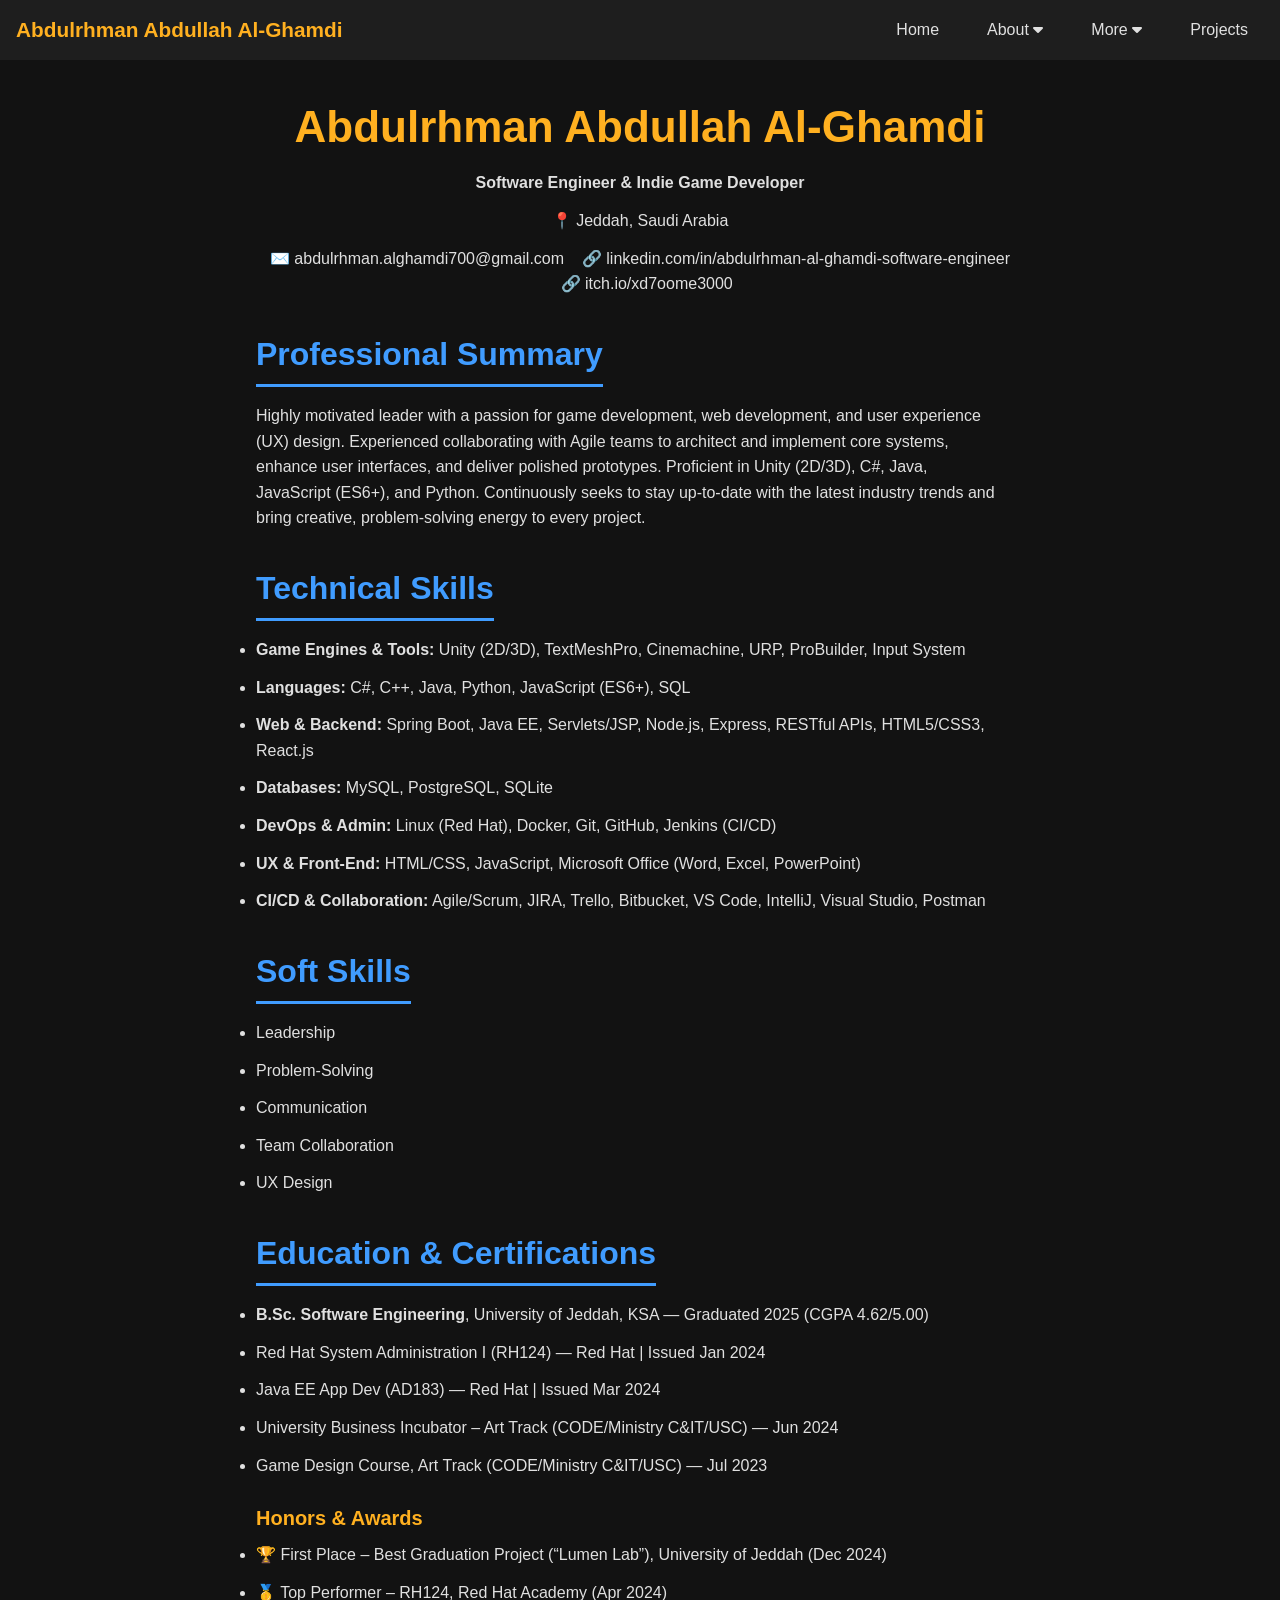
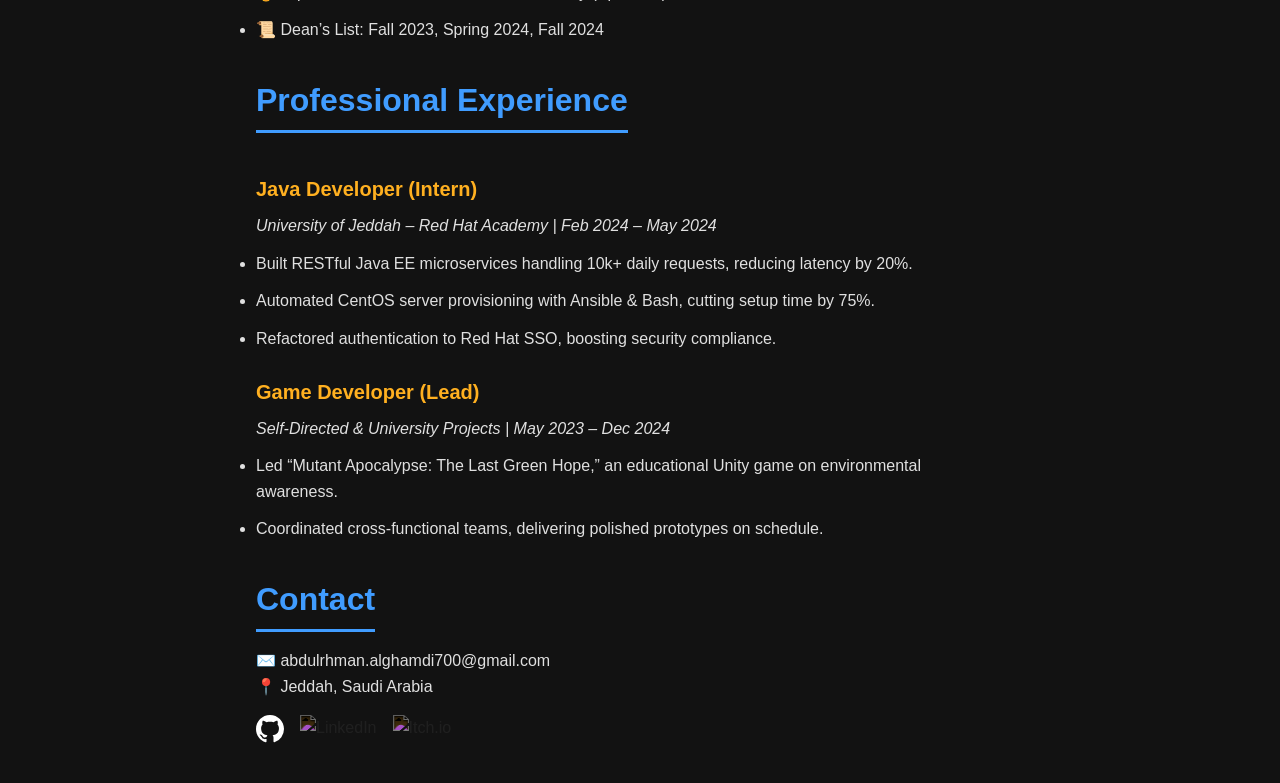
==== commit e01d55bb: "1" ====
--- a/index.html
+++ b/index.html
@@ -3,115 +3,169 @@
 <head>
   <meta charset="UTF-8" />
   <meta name="viewport" content="width=device-width,initial-scale=1.0" />
-  <title>Abdulrhman Al-Ghamdi — CV</title>
-  <meta name="description" content="CV of Abdulrhman Al-Ghamdi, Unity & C# Game Developer" />
+  <title>Abdulrhman Abdullah Al-Ghamdi — CV</title>
 
-  <!-- Google Font -->
+  <!-- Main stylesheet -->
+  <link rel="stylesheet" href="CSS/style.css" />
+  <!-- FontAwesome for the hamburger & carets -->
   <link
-    href="https://fonts.googleapis.com/css2?family=Montserrat:wght@400;600;700&display=swap"
     rel="stylesheet"
+    href="https://cdnjs.cloudflare.com/ajax/libs/font-awesome/6.4.0/css/all.min.css"
   />
-
-  <link rel="stylesheet" href="CSS/style.css" />
 </head>
 <body>
+  <!-- Top Navigation -->
+  <header class="topnav" id="myTopnav">
+    <div class="logo">
+      <span>Abdulrhman Abdullah Al-Ghamdi</span>
+    </div>
 
-  <!-- Mobile header with toggle -->
-  <div class="mobile-header">
-    <button class="mobile-toggle" aria-label="Toggle navigation">☰</button>
-    <div class="mobile-logo">Abdulrhman Al-Ghamdi</div>
-  </div>
-
-  <!-- Sidebar -->
-  <aside class="sidebar">
-    <div class="logo">
-      <img src="Assets/image/OFF BOX Studio LOGO Black .png" alt="OFF BOX Studios Logo" />
-      <span>Abdulrhman Al-Ghamdi</span>
-    </div>
-    <nav class="nav">
+    <nav class="menu">
       <ul>
         <li><a href="#home" class="active">Home</a></li>
-        <li><a href="#summary">Summary</a></li>
-        <li><a href="#education">Education</a></li>
-        <li><a href="#experience">Experience</a></li>
-        <li><a href="#skills">Skills</a></li>
-        <li><a href="#attributes">Attributes</a></li>
-        <li><a href="#contact">Contact</a></li>
+
+        <!-- About dropdown -->
+        <li class="dropdown">
+          <a href="javascript:;">About <i class="fa fa-caret-down"></i></a>
+          <ul class="dropdown-content">
+            <li><a href="#summary">Summary</a></li>
+            <li><a href="#education">Education</a></li>
+            <li><a href="#experience">Experience</a></li>
+          </ul>
+        </li>
+
+        <!-- More dropdown -->
+        <li class="dropdown">
+          <a href="javascript:;">More <i class="fa fa-caret-down"></i></a>
+          <ul class="dropdown-content">
+            <li><a href="#skills">Technical Skills</a></li>
+            <li><a href="#attributes">Soft Skills</a></li>
+            <li><a href="#contact">Contact</a></li>
+          </ul>
+        </li>
+
         <li><a href="Projects/index.html">Projects</a></li>
       </ul>
     </nav>
-  </aside>
 
-  <!-- Main content -->
-  <main class="content">
-    <section id="home" class="hero">
-      <h1>Hi, I’m Abdulrhman</h1>
+    <!-- Hamburger icon -->
+    <a href="javascript:void(0);" class="icon" id="navToggle">
+      <i class="fa fa-bars"></i>
+    </a>
+  </header>
+
+  <main>
+    <!-- HERO -->
+    <section id="home" class="panel hero">
+      <h1>Abdulrhman Abdullah Al-Ghamdi</h1>
+      <p><strong>Software Engineer &amp; Indie Game Developer</strong></p>
+      <p>📍 Jeddah, Saudi Arabia</p>
       <p>
-        Unity &amp; C# developer crafting custom editor tools with Odin Inspector,
-        runtime debug systems, and immersive WebGL demos.
+        ✉️ <a href="mailto:abdulrhman.alghamdi700@gmail.com">
+          abdulrhman.alghamdi700@gmail.com
+        </a>
+        &nbsp;&nbsp;
+        🔗 <a href="https://linkedin.com/in/abdulrhman-al-ghamdi-software-engineer" target="_blank">
+          linkedin.com/in/abdulrhman-al-ghamdi-software-engineer
+        </a>
+        &nbsp;&nbsp;
+        🔗 <a href="https://itch.io/xd7oome3000" target="_blank">
+          itch.io/xd7oome3000
+        </a>
       </p>
-      <div class="hero-buttons">
-        <a href="#summary" class="btn">Learn More ↓</a>
-        <a href="Projects/index.html" class="btn">View Projects →</a>
-      </div>
     </section>
 
+    <!-- SUMMARY -->
     <section id="summary" class="panel">
       <h2>Professional Summary</h2>
-      <p>Passionate game-dev lead with 3+ years in Unity (2D/3D), C#, JavaScript &amp; Python. I build efficient editor workflows and engaging gameplay experiences.</p>
+      <p>
+        Highly motivated leader with a passion for game development, web development, and
+        user experience (UX) design. Experienced collaborating with Agile teams to architect
+        and implement core systems, enhance user interfaces, and deliver polished prototypes.
+        Proficient in Unity (2D/3D), C#, Java, JavaScript (ES6+), and Python. Continuously
+        seeks to stay up-to-date with the latest industry trends and bring creative,
+        problem-solving energy to every project.
+      </p>
     </section>
 
+    <!-- TECHNICAL SKILLS -->
+    <section id="skills" class="panel">
+      <h2>Technical Skills</h2>
+      <ul>
+        <li><strong>Game Engines &amp; Tools:</strong> Unity (2D/3D), TextMeshPro, Cinemachine, URP, ProBuilder, Input System</li>
+        <li><strong>Languages:</strong> C#, C++, Java, Python, JavaScript (ES6+), SQL</li>
+        <li><strong>Web & Backend:</strong> Spring Boot, Java EE, Servlets/JSP, Node.js, Express, RESTful APIs, HTML5/CSS3, React.js</li>
+        <li><strong>Databases:</strong> MySQL, PostgreSQL, SQLite</li>
+        <li><strong>DevOps &amp; Admin:</strong> Linux (Red Hat), Docker, Git, GitHub, Jenkins (CI/CD)</li>
+        <li><strong>UX & Front-End:</strong> HTML/CSS, JavaScript, Microsoft Office (Word, Excel, PowerPoint)</li>
+        <li><strong>CI/CD &amp; Collaboration:</strong> Agile/Scrum, JIRA, Trello, Bitbucket, VS Code, IntelliJ, Visual Studio, Postman</li>
+      </ul>
+    </section>
+
+    <!-- SOFT SKILLS -->
+    <section id="attributes" class="panel">
+      <h2>Soft Skills</h2>
+      <ul>
+        <li>Leadership</li>
+        <li>Problem-Solving</li>
+        <li>Communication</li>
+        <li>Team Collaboration</li>
+        <li>UX Design</li>
+      </ul>
+    </section>
+
+    <!-- EDUCATION -->
     <section id="education" class="panel">
       <h2>Education &amp; Certifications</h2>
       <ul>
-        <li><strong>B.Sc. Software Engineering</strong>, Univ. of Jeddah (CGPA 4.62/5.00)</li>
-        <li>Red Hat System Administration I (RH124) — Red Hat Academy</li>
-        <li>Java EE Application Development (AD183) — Red Hat Academy</li>
+        <li><strong>B.Sc. Software Engineering</strong>, University of Jeddah, KSA — Graduated 2025 (CGPA 4.62/5.00)</li>
+        <li>Red Hat System Administration I (RH124) — Red Hat | Issued Jan 2024</li>
+        <li>Java EE App Dev (AD183) — Red Hat | Issued Mar 2024</li>
+        <li>University Business Incubator – Art Track (CODE/Ministry C&IT/USC) — Jun 2024</li>
+        <li>Game Design Course, Art Track (CODE/Ministry C&IT/USC) — Jul 2023</li>
+      </ul>
+
+      <h3>Honors &amp; Awards</h3>
+      <ul>
+        <li>🏆 First Place – Best Graduation Project (“Lumen Lab”), University of Jeddah (Dec 2024)</li>
+        <li>🥇 Top Performer – RH124, Red Hat Academy (Apr 2024)</li>
+        <li>📜 Dean’s List: Fall 2023, Spring 2024, Fall 2024</li>
       </ul>
     </section>
 
+    <!-- EXPERIENCE -->
     <section id="experience" class="panel">
-      <h2>Experience</h2>
-      <h3>Java Developer Intern</h3>
-      <p>University of Jeddah — Red Hat Academy (Feb 2024 – May 2024)</p>
+      <h2>Professional Experience</h2>
+
+      <h3>Java Developer (Intern)</h3>
+      <p><em>University of Jeddah – Red Hat Academy | Feb 2024 – May 2024</em></p>
       <ul>
-        <li>Built RESTful Java EE microservices; cut API latency by 20%.</li>
-        <li>Automated CentOS server setups with Ansible; reduced setup time by 75%.</li>
+        <li>Built RESTful Java EE microservices handling 10k+ daily requests, reducing latency by 20%.</li>
+        <li>Automated CentOS server provisioning with Ansible &amp; Bash, cutting setup time by 75%.</li>
+        <li>Refactored authentication to Red Hat SSO, boosting security compliance.</li>
       </ul>
-      <h3>Lumen Lab (Unity/C#)</h3>
-      <p>Game Director &amp; Lead (Jan 2024 – Nov 2024)</p>
+
+      <h3>Game Developer (Lead)</h3>
+      <p><em>Self-Directed &amp; University Projects | May 2023 – Dec 2024</em></p>
       <ul>
-        <li>Engineered modular mirror &amp; ray-tracing via ScriptableObjects.</li>
-        <li>Async level loading lowered scene load times by 40%.</li>
+        <li>Led “Mutant Apocalypse: The Last Green Hope,” an educational Unity game on environmental awareness.</li>
+        <li>Coordinated cross-functional teams, delivering polished prototypes on schedule.</li>
       </ul>
     </section>
 
-    <section id="skills" class="panel">
-      <h2>Skills &amp; Tools</h2>
-      <ul>
-        <li>Unity (Odin Inspector, TextMeshPro, URP)</li>
-        <li>C#, JavaScript (ES6+), Python</li>
-        <li>Git, Docker, Jenkins (CI/CD)</li>
-      </ul>
-    </section>
-
-    <section id="attributes" class="panel">
-      <h2>Personal Attributes</h2>
-      <ul>
-        <li>Detail-oriented</li>
-        <li>Creative problem-solver</li>
-        <li>Team player &amp; mentor</li>
-      </ul>
-    </section>
-
+    <!-- CONTACT -->
     <section id="contact" class="panel">
       <h2>Contact</h2>
-      <p><a href="mailto:abdulrhman.alghamdi700@gmail.com">abdulrhman.alghamdi700@gmail.com</a></p>
+      <p>
+        ✉️ <a href="mailto:abdulrhman.alghamdi700@gmail.com">
+          abdulrhman.alghamdi700@gmail.com
+        </a><br/>
+        📍 Jeddah, Saudi Arabia
+      </p>
       <div class="social-icons">
-        <a href="https://github.com/yourusername"><img src="Assets/SVG/github.svg" alt="GitHub"></a>
-        <a href="https://discord.gg/..."><img src="Assets/SVG/discord.svg" alt="Discord"></a>
-        <a href="https://instagram.com/yourusername"><img src="Assets/SVG/instagram.svg" alt="Instagram"></a>
-        <a href="https://wa.me/yourNumber"><img src="Assets/SVG/whatsapp.svg" alt="WhatsApp"></a>
+        <a href="https://github.com/yourusername"><img src="Assets/SVG/github.svg" alt="GitHub" /></a>
+        <a href="https://linkedin.com/in/abdulrhman-al-ghamdi-software-engineer"><img src="Assets/SVG/linkedin.svg" alt="LinkedIn" /></a>
+        <a href="https://itch.io/xd7oome3000"><img src="Assets/SVG/itchio.svg" alt="Itch.io" /></a>
       </div>
     </section>
   </main>
--- a/CSS/style.css
+++ b/CSS/style.css
@@ -3,201 +3,216 @@
   --yellow: #FFB020;
   --green:  #00CC88;
   --blue:   #409CFF;
-  --black:  #222222;
   --dark:   #121212;
+  --gray:   #1e1e1e;
   --light:  #E0E0E0;
   --dur:    0.3s;
 }
 * {
-  margin: 0; padding: 0; box-sizing: border-box;
-}
-html { scroll-behavior: smooth; }
+  margin: 0;
+  padding: 0;
+  box-sizing: border-box;
+}
+html {
+  scroll-behavior: smooth;
+}
 body {
   background: var(--dark);
   color: var(--light);
   font-family: 'Montserrat', sans-serif;
-  line-height: 1.5;
-}
-
-/* === Mobile Header === */
-.mobile-header {
-  display: none;
-  background: var(--black);
-  height: 60px;
+  font-size: 16px;
+  line-height: 1.6;
+}
+
+/* === LINKS === */
+a {
+  color: var(--light);
+  text-decoration: none;
+  transition: color var(--dur);
+}
+a:hover {
+  color: var(--blue);
+}
+
+/* === HEADER & NAV === */
+header.topnav {
+  display: flex;
   align-items: center;
   padding: 0 1rem;
-  position: fixed;
-  top: 0; left: 0; right: 0;
-  z-index: 1001;
-}
-.mobile-header .mobile-toggle {
-  background: none; border: none;
-  color: var(--light); font-size: 1.5rem;
+  background: var(--gray);
+  position: sticky;
+  top: 0;
+  z-index: 1000;
+  height: 60px;
+}
+
+/* Logo / Name on left */
+header .logo {
+  font-weight: 700;
+  font-size: 1.3rem;
+  color: var(--yellow);
+}
+
+/* Menu pushed to right */
+nav.menu {
+  margin-left: auto;
+}
+nav.menu ul {
+  display: flex;
+  gap: 1rem;
+  list-style: none;
+}
+nav.menu li {
+  position: relative;
+}
+nav.menu a {
+  display: block;
+  padding: 0.75rem 1rem;
+  color: var(--light);
+  transition: background var(--dur), color var(--dur);
+}
+nav.menu a:hover,
+nav.menu a.active {
+  background: var(--yellow);
+  color: var(--dark);
+  border-radius: 4px;
+}
+
+/* === DROPDOWN === */
+.dropdown-content {
+  display: none !important;
+  opacity: 0;
+  visibility: hidden;
+  position: absolute;
+  top: 100%;
+  left: 0;
+  background: var(--gray);
+  min-width: 180px;
+  box-shadow: 0 8px 16px rgba(0,0,0,0.6);
+  border-radius: 4px;
+  transform: translateY(10px);
+  transition:
+    opacity 0.2s ease,
+    transform 0.2s ease,
+    visibility 0s linear 0.2s;
+}
+.dropdown.open > .dropdown-content {
+  display: block !important;
+  opacity: 1;
+  visibility: visible;
+  transform: translateY(0);
+  transition:
+    opacity 0.2s ease,
+    transform 0.2s ease;
+}
+.dropdown-content li {
+  list-style: none;
+}
+.dropdown-content a {
+  display: block;
+  padding: 0.5rem 1rem;
+  color: var(--light);
+}
+.dropdown-content a:hover {
+  background: var(--blue);
+  color: var(--dark);
+}
+
+/* === HAMBURGER ICON (mobile) === */
+.icon {
+  display: none;
+  font-size: 1.5rem;
+  color: var(--light);
+  padding: 0.75rem;
   cursor: pointer;
 }
-.mobile-header .mobile-logo {
-  margin-left: 1rem;
+
+/* === HERO & PANELS TYPOGRAPHY === */
+.hero {
+  text-align: center;
+  padding: 6rem 1rem 3rem;
+}
+.hero h1 {
+  font-size: 2.75rem;
   color: var(--yellow);
-  font-weight: 600;
-}
-
-/* === Sidebar === */
-.sidebar {
-  width: 220px;
-  background: var(--black);
-  height: 100vh;
-  position: fixed;
-  top: 0; left: 0;
-  padding: 1.5rem 1rem;
-  display: flex;
-  flex-direction: column;
-  gap: 2rem;
-}
-.logo {
-  display: flex; align-items: center;
-  gap: 0.5rem;
-}
-.logo img { height: 1.75rem; }
-.logo span {
+  margin-bottom: 0.5rem;
+}
+.hero p {
+  font-size: 1.125rem;
+  max-width: 600px;
+  margin: 0.5rem auto;
+}
+
+/* Section container */
+.panel {
+  max-width: 800px;
+  margin: 2rem auto;
+  padding: 0 1rem;
+}
+/* Section titles */
+.panel h2 {
+  font-size: 2rem;
+  color: var(--blue);
+  margin-bottom: 1rem;
+  border-bottom: 3px solid var(--blue);
+  display: inline-block;
+  padding-bottom: 0.25rem;
+}
+.panel h3 {
+  font-size: 1.25rem;
   color: var(--yellow);
-  font-size: 1.25rem;
-  font-weight: 700;
-}
-.nav ul {
+  margin: 1.5rem 0 0.5rem;
+}
+/* Body text */
+.panel p,
+.panel li {
+  font-size: 1rem;
+  margin-bottom: 0.75rem;
+  max-width: 750px;
+}
+
+/* === SKILLS CHIPS === */
+.skills-list {
+  display: flex;
+  flex-wrap: wrap;
+  gap: 0.75rem;
+  margin: 1rem 0;
   list-style: none;
-  display: flex;
-  flex-direction: column;
+  padding: 0;
+}
+.skills-list li {
+  background: var(--highlight);
+  color: var(--dark);
+  padding: 0.5rem 1rem;
+  border-radius: 4px;
+  font-size: 0.9rem;
+}
+
+/* === CONTACT ICONS === */
+.social-icons {
+  display: flex;
   gap: 1rem;
-}
-.nav a {
-  color: var(--light);
-  text-decoration: none;
-  padding: 0.5rem;
-  border-radius: 4px;
-  transition: background var(--dur), color var(--dur);
-}
-.nav a:hover,
-.nav a.active {
-  background: var(--gray);
-  color: var(--yellow);
-}
-
-/* === Main Content === */
-.content {
-  margin-left: 220px;
-  padding: 1rem 2rem 2rem 2rem;
-}
-.hero {
-  height: calc(100vh - 60px);
-  display: flex; flex-direction: column;
-  align-items: center; justify-content: center;
-  text-align: center;
-  padding: 0 1rem;
-}
-.hero-buttons {
-  margin-top: 1.5rem;
-  display: flex; gap: 1rem;
-}
-a.btn {
-  background: var(--green);
-  color: var(--black);
-  padding: 0.75rem 1.5rem;
-  border-radius: 4px;
-  text-decoration: none;
-  transition: opacity var(--dur);
-}
-a.btn:hover { opacity: 0.9; }
-
-/* === Panels === */
-.panel {
-  padding: 4rem 0;
-  max-width: 800px;
-  margin: 0 auto;
-}
-.panel h2 {
-  font-size: 2rem; margin-bottom: 1rem;
-  border-bottom: 3px solid var(--blue);
-  display: inline-block; padding-bottom: 0.25rem;
-}
-
-/* === Projects Grid === */
-.projects-grid {
-  display: grid;
-  grid-template-columns: repeat(auto-fill,minmax(240px,1fr));
-  gap: 1.5rem;
-}
-.project-card {
-  background: rgba(255,255,255,0.05);
-  padding: 1rem; border-radius: 6px;
-  display: flex; flex-direction: column; gap: 0.5rem;
-}
-.project-card img {
-  width: 100%; border-radius: 4px;
-}
-.play-btn {
-  background: var(--blue); color: #fff;
-  border: none; padding: 0.5rem; border-radius: 4px;
-  cursor: pointer; transition: opacity var(--dur);
-}
-.play-btn:hover { opacity: 0.9; }
-.source {
-  margin-top: auto;
-  color: var(--green);
-  font-weight: 600;
-  text-decoration: none;
-}
-.source:hover { color: var(--yellow); }
-
-/* === Overlay === */
-.overlay {
-  position: fixed; inset: 0;
-  background: rgba(0,0,0,0.85);
-  display: none;
-  align-items: center; justify-content: center;
-  z-index: 2000;
-}
-.overlay.open { display: flex; }
-.overlay-content {
-  position: relative;
-  width: 90%; max-width: 960px; height: 80vh;
-}
-#demo-frame {
-  width: 100%; height: 100%; border: none;
-  border-radius: 6px; background: #000;
-}
-#overlay-close {
-  position: absolute; top: -1.5rem; right: -1.5rem;
-  background: var(--yellow); border: none;
-  color: var(--black); font-size: 1.5rem;
-  width: 2.5rem; height: 2.5rem; border-radius: 50%;
-  cursor: pointer;
-}
-
-/* === Contact Icons === */
-.social-icons {
-  display: flex; gap: 0.75rem;
   margin-top: 1rem;
 }
 .social-icons img {
-  width: 28px; filter: invert(1);
-}
-
-/* === Responsive === */
-@media (max-width: 1024px) {
-  .sidebar { width: 200px; }
-  .content { margin-left: 200px; }
-}
-@media (max-width: 768px) {
-  .mobile-header { display: flex; }
-  .sidebar {
-    transform: translateX(-100%);
-    transition: transform var(--dur);
-  }
-  .sidebar.open {
-    transform: translateX(0);
-  }
-  .content {
-    margin-left: 0;
-    padding-top: 60px;
-  }
-}
+  width: 28px;
+  filter: invert(1);
+}
+
+/* === RESPONSIVE === */
+@media screen and (max-width: 768px) {
+  nav.menu {
+    display: none;
+    width: 100%;
+  }
+  header.topnav.responsive nav.menu {
+    display: block;
+    background: var(--gray);
+  }
+  nav.menu ul {
+    flex-direction: column;
+  }
+  .icon {
+    display: block;
+  }
+}
